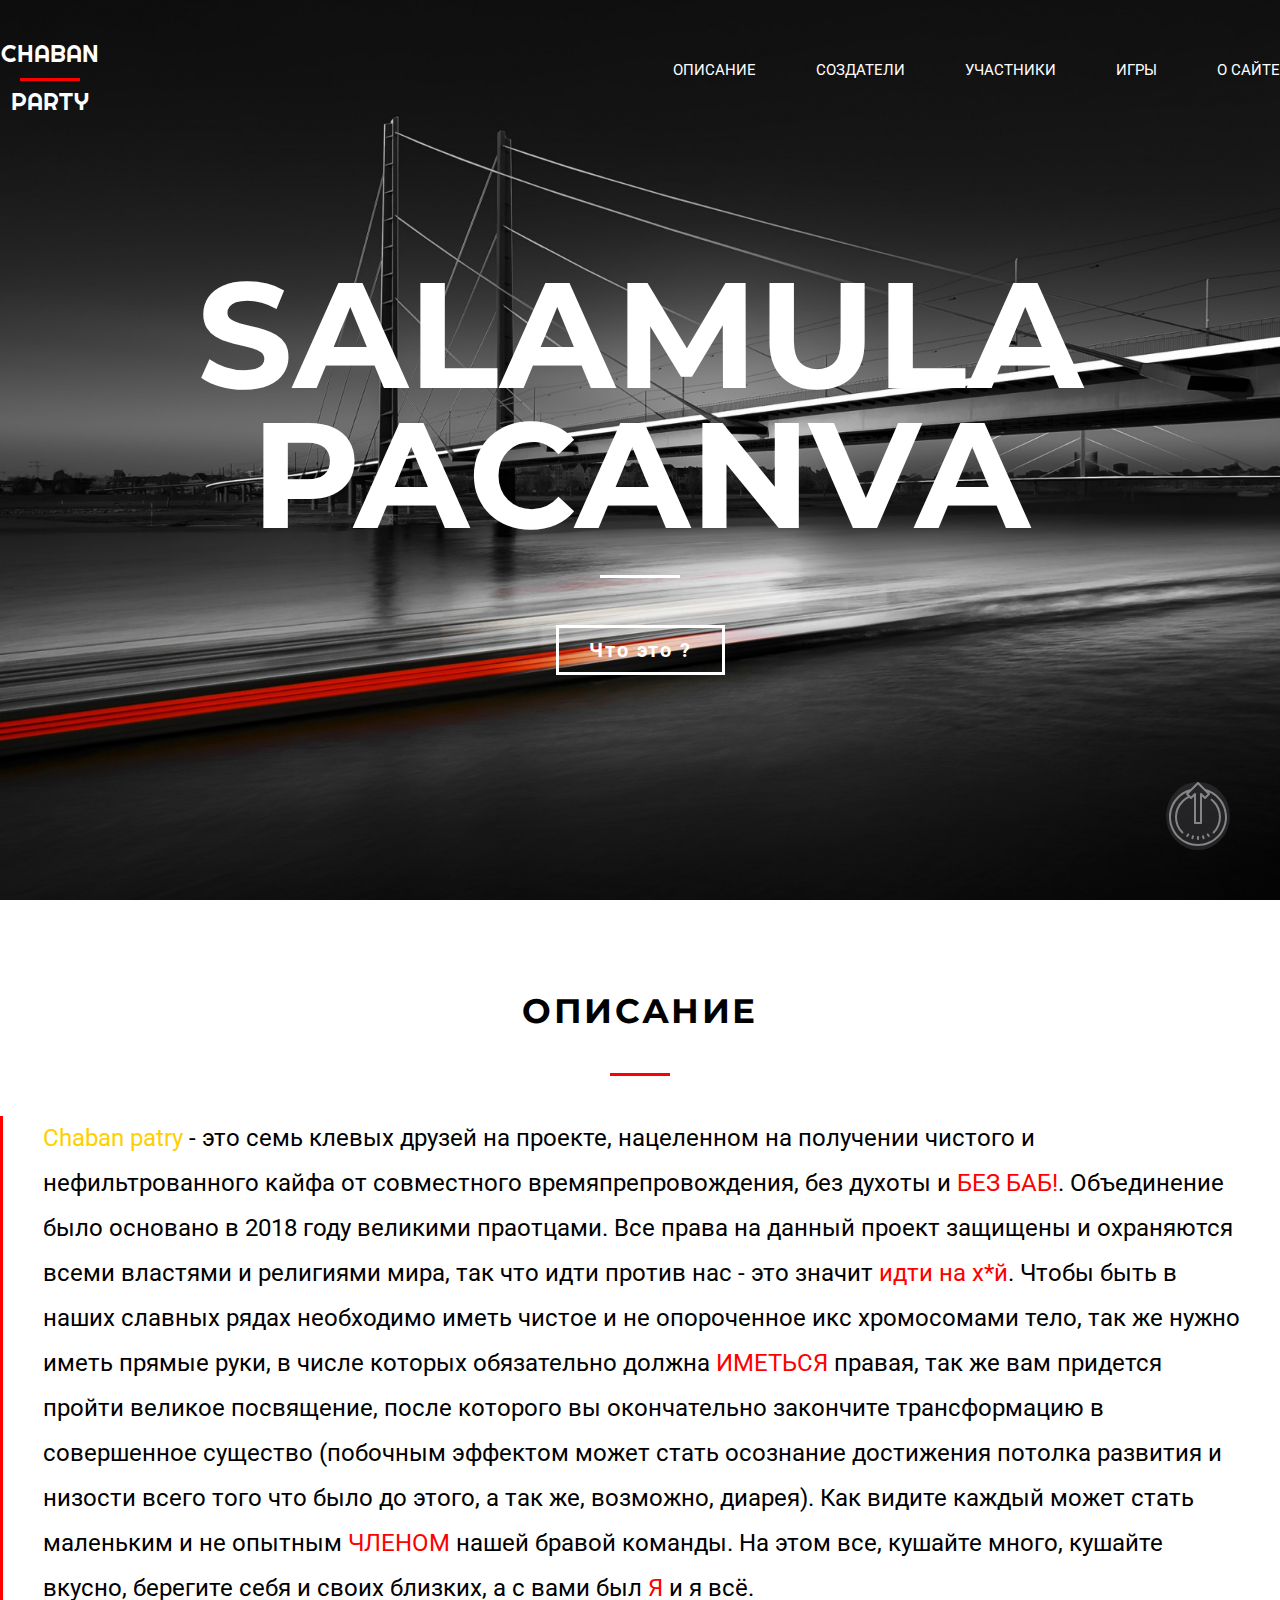
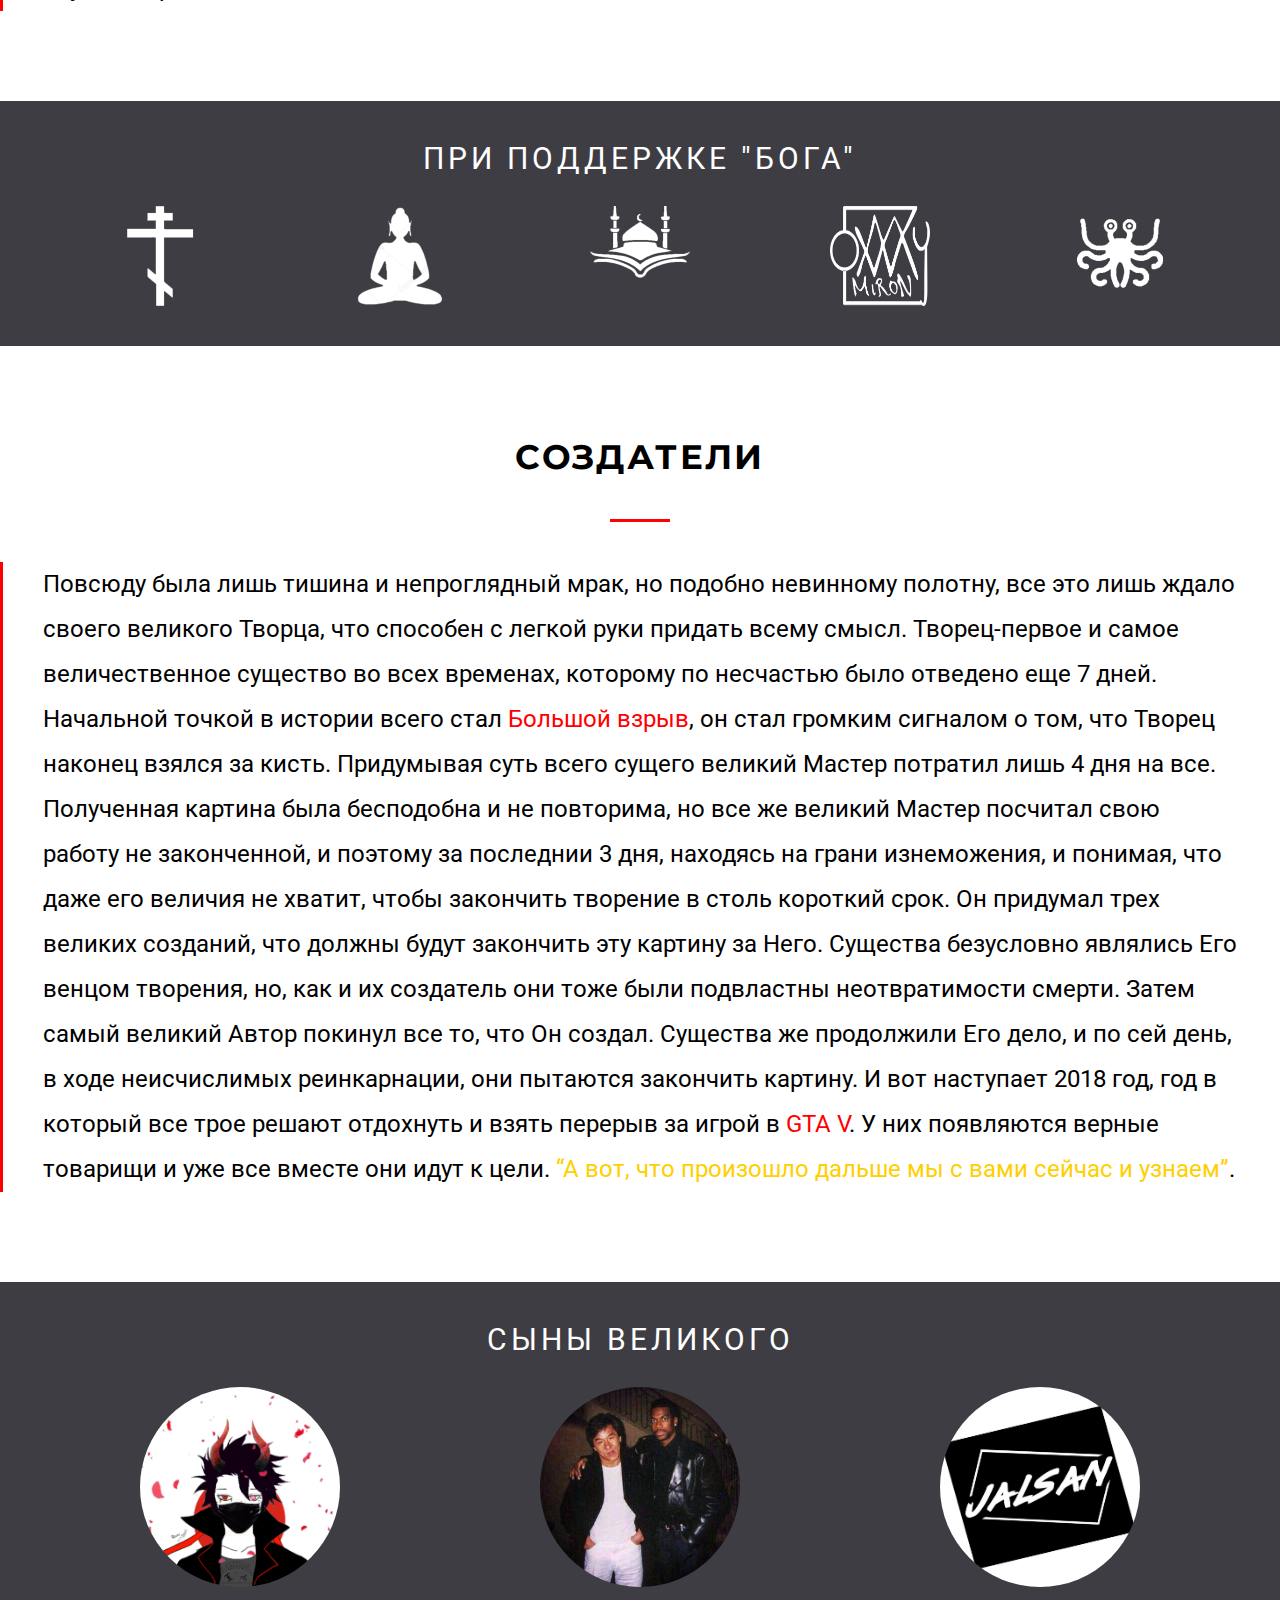
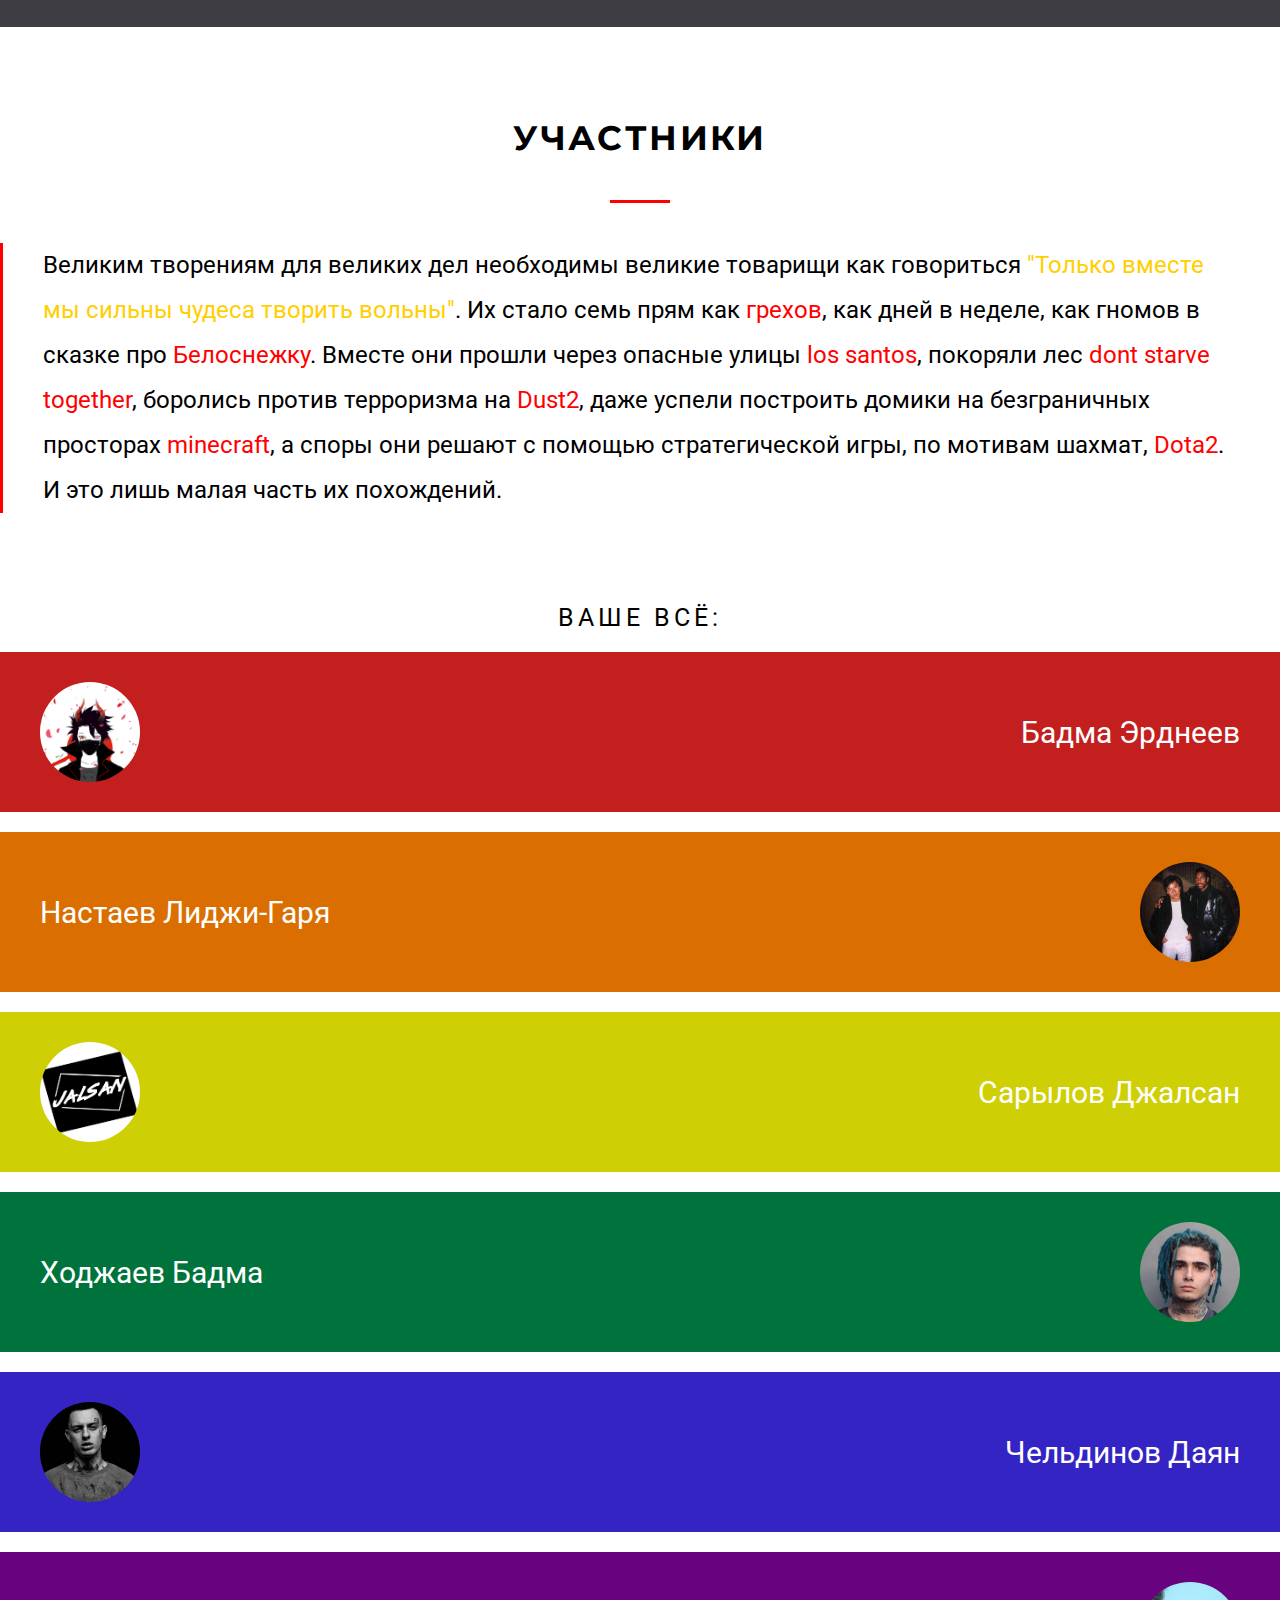
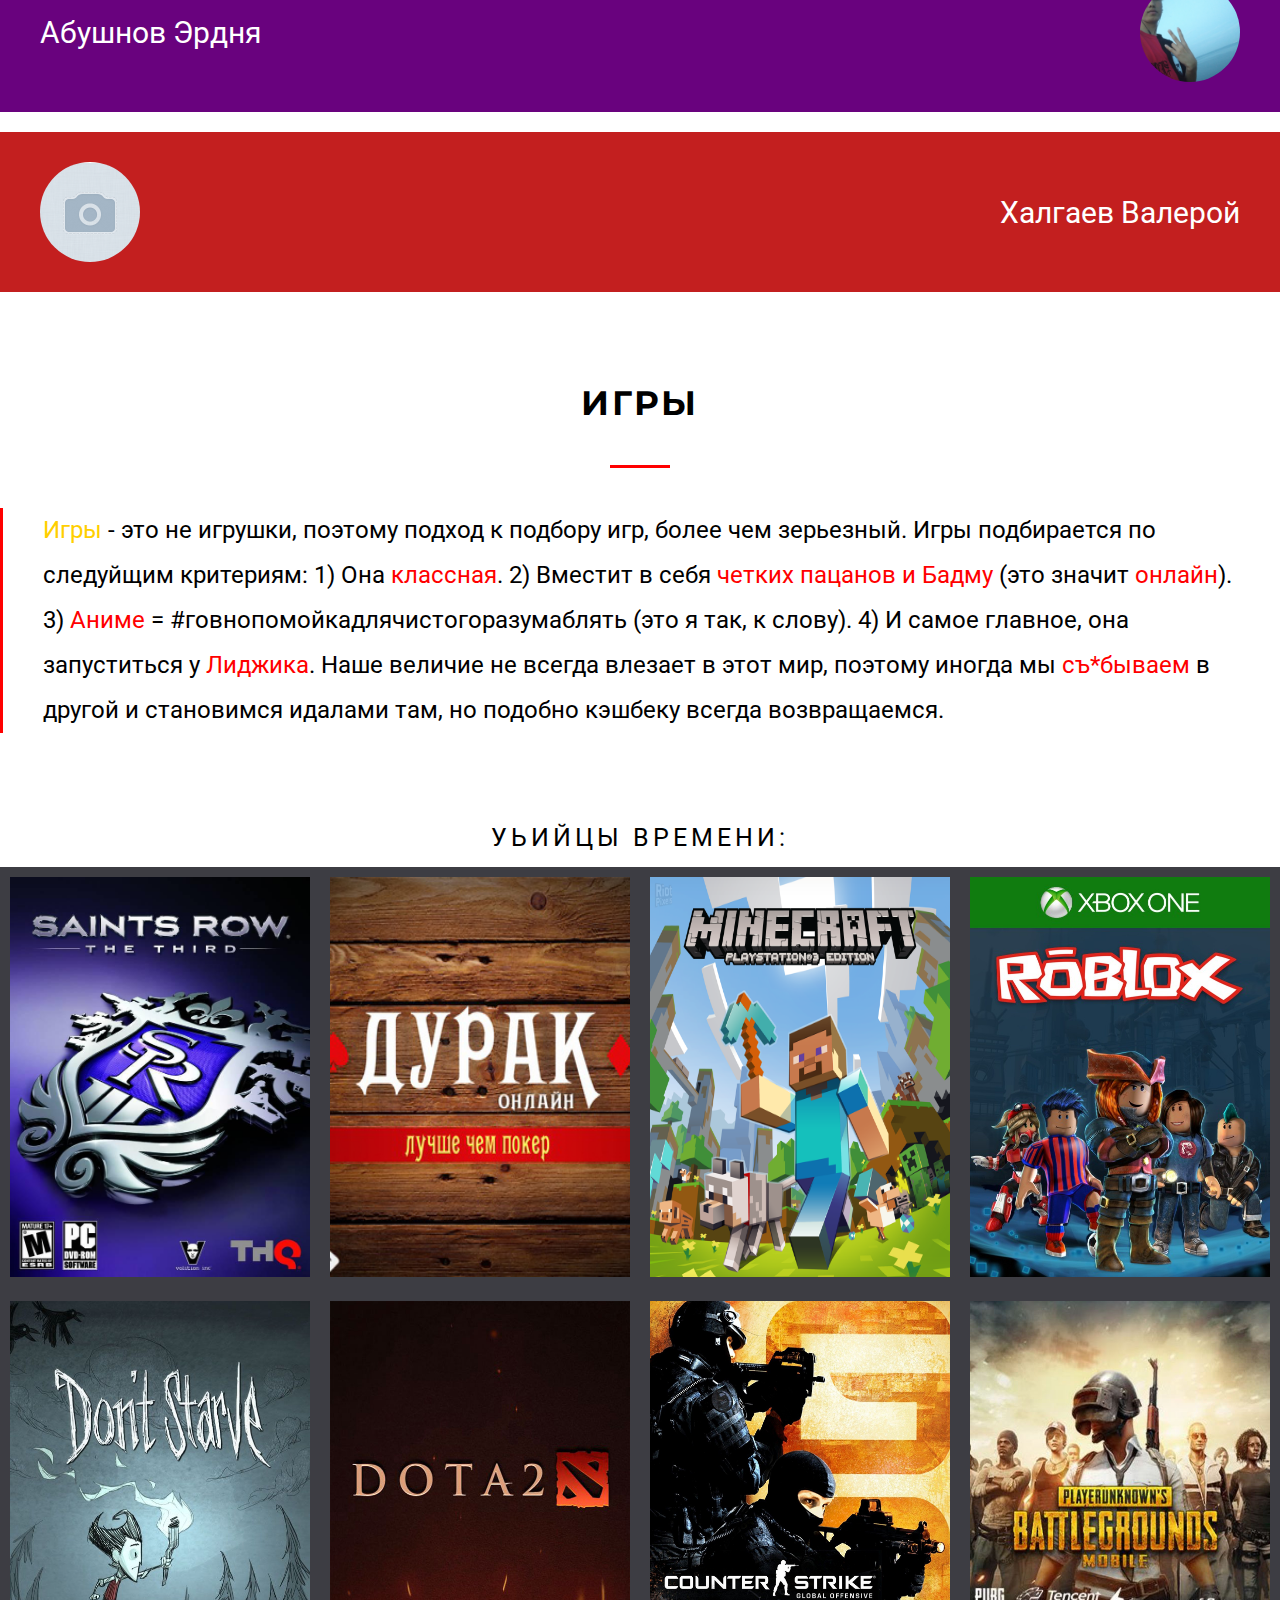
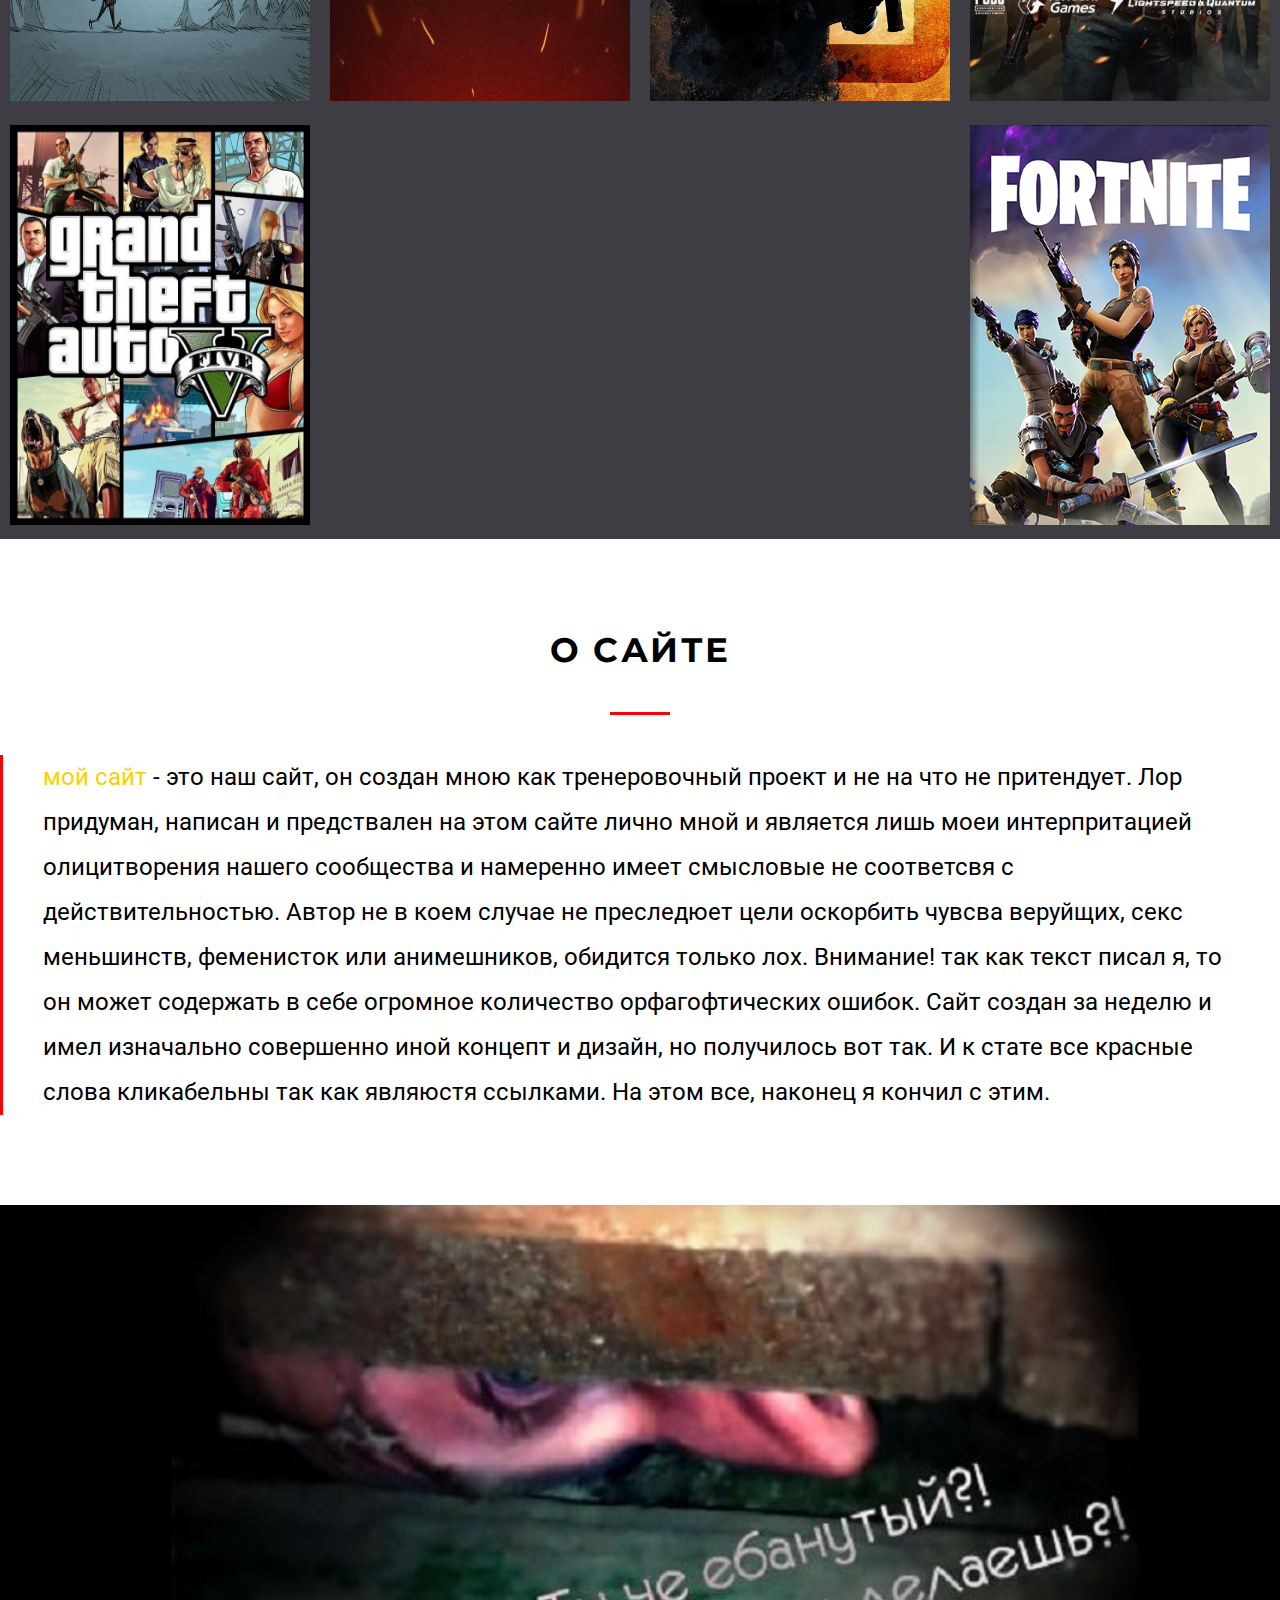
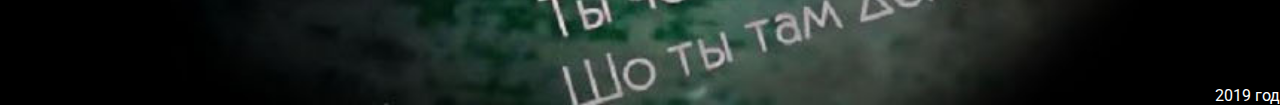
==== index.html @ 5f6a6fdf "first commit" ====
<!DOCTYPE html>
<html lang="en">
<head>
    <meta charset="UTF-8">
    <meta name="viewport" content="width=device-width, initial-scale=1.0">
    <meta http-equiv="X-UA-Compatible" content="ie=edge">
    <title>Chaban party</title>
    <link rel="icon" href="favicon.ico">
    <link href="https://fonts.googleapis.com/css?family=Montserrat:400,700|Righteous|Roboto&display=swap&subset=cyrillic" rel="stylesheet">
    <link rel="stylesheet" href="css/style.css">
    <script  src = "jquery-3.4.1.min.js" > </script>  
</head>
<body>
    <div class="header" id="header">
        <div class="header__wrap wrap">
            <div class="header__top">
                <div class="logo__item"><p class="logo">CHABAN<br>PARTY</p></div>
                <nav>
                    <ul class="menu">
                        <li class="menu__item menu__first"><a href="#description" class="menu__link">описание</a></li>
                        <li class="menu__item"><a href="#Gods" class="menu__link">создатели</a></li>
                        <li class="menu__item"><a href="#comandos" class="menu__link">участники</a></li>
                        <li class="menu__item"><a href="#games" class="menu__link">игры </a></li>
                        <li class="menu__item"><a href="#web" class="menu__link">о сайте</a></li>
                    </ul>
                </nav>
            </div>
            <div class="header__bottom">
                <p class="welcome">SALAMULA PACANVA</p>
                <P class="info__text"><a href="#web" class="info__link">Что это ?</a></P>
            </div>
        </div>
    </div>
    <div class="content">
        <div class="section__description section" id="description">
            <div class="boreder__wrap wrap">
                <div class="title ">
                    <p class="title__name">описание</p>
                    <p class="title__text description__title">
                        <span class="welow">Chaban patry</span> - это семь клевых друзей на проекте, нацеленном на получении чистого и нефильтрованного кайфа от совместного времяпрепровождения, без духоты и 
                        <a target="_blank" href="https://memepedia.ru/bez-bab/" class="red">БЕЗ БАБ!</a>. Объединение было основано в 2018 году великими праотцами. Все права на данный проект защищены и охраняются всеми властями и религиями мира, так что идти против нас - это значит 
                        <a target="_blank" class="red" href="http://natribu.org/">идти на х*й</a>. Чтобы быть в наших славных рядах необходимо иметь чистое и не опороченное икс хромосомами тело, так же нужно иметь прямые руки, в числе которых обязательно должна 
                        <a target="_blank" class="red" href="https://ru.wikipedia.org/wiki/%D0%9C%D0%B0%D1%81%D1%82%D1%83%D1%80%D0%B1%D0%B0%D1%86%D0%B8%D1%8F">ИМЕТЬСЯ</a> правая, так же вам придется пройти великое посвящение, после которого вы окончательно закончите трансформацию в совершенное существо (побочным эффектом может стать осознание достижения потолка развития и низости всего того что было до этого, а так же, возможно, диарея). Как видите каждый может стать маленьким и не опытным 
                        <a target="_blank" class="red" href="https://ru.wikipedia.org/wiki/%D0%9F%D0%BE%D0%BB%D0%BE%D0%B2%D0%BE%D0%B9_%D1%87%D0%BB%D0%B5%D0%BD_(%D0%B7%D0%BD%D0%B0%D1%87%D0%B5%D0%BD%D0%B8%D1%8F)">ЧЛЕНОМ</a> нашей бравой команды. На этом все, кушайте много, кушайте вкусно, берегите себя и своих близких, а с вами был 
                        <a target="_blank" target="_blank" class="red" href="https://vk.com/id255223232">Я</a> и я всё.
                    </p>
                </div>
            </div>
            <div class="religi">
                <p class="religi__title">
                    при поддержке "Бога"
                </p>
                <div class="wrap religi__wrap">
                    <img width="100px" src="image/religi/1.png" class="religi__item">
                    <img width="100px" src="image/religi/2.png" class="religi__item">
                    <img width="100px" src="image/religi/3.png" class="religi__item">
                    <img width="100px" src="image/religi/4.png" class="religi__item">
                    <img width="100px" src="image/religi/5.png" class="religi__item">
                </div>
            </div>
        </div>
        <div class="section__Gods section" id="Gods">
            <div class="Gods__wrap wrap">
                <div class="title">
                    <p class="title__name">создатели</p>
                    <p class="title__text ">
                        Повсюду была лишь тишина и непроглядный мрак, но подобно невинному полотну, все это лишь ждало своего великого Творца, что способен с легкой руки придать всему смысл. Творец-первое и самое величественное существо во всех временах, которому по несчастью было отведено еще 7 дней.  Начальной точкой в истории всего стал 
                        <a target="_blank" class="red" href="https://ru.wikipedia.org/wiki/%D0%91%D0%BE%D0%BB%D1%8C%D1%88%D0%BE%D0%B9_%D0%B2%D0%B7%D1%80%D1%8B%D0%B2">Большой взрыв</a>, он стал громким сигналом о том, что Творец наконец взялся за кисть. Придумывая суть всего сущего великий Мастер потратил лишь 4 дня на все. Полученная картина была бесподобна и не повторима, но все же великий Мастер посчитал свою работу не законченной, и поэтому за последнии 3 дня, находясь на грани изнеможения, и понимая, что даже его величия не хватит, чтобы закончить творение в столь короткий срок. Он придумал трех великих созданий, что должны будут закончить эту картину за Него. Существа безусловно являлись Его венцом творения, но, как и их создатель они тоже были подвластны неотвратимости смерти. Затем самый великий Автор покинул все то, что Он создал. Существа же продолжили Его дело, и по сей день, в ходе неисчислимых реинкарнации, они пытаются закончить картину. И вот наступает 2018 год, год в который все трое решают отдохнуть и взять перерыв за игрой в 
                        <a target="_blank" class="red" href="https://www.rockstargames.com/ru/games/info/V">GTA V</a>. У них появляются верные товарищи и уже все вместе они идут к цели. 
                        <span class="welow">“А вот, что произошло дальше мы с вами сейчас и узнаем”</span>.
                    </p>
                </div>
            </div>
            <div class="Gods">
                <p class="religi__title">сыны великого</p>
                <div class="wrap Gods__wrap">
                    <div class="Gods__name"><div class="Gods__item"><a target="_blank" href="https://vk.com/kuro_ray" class="Gods__link"><img width="200px" height="200px" src="image/avatar/badma.jpg" alt="badma" class="Gods__img"></a></div></div>
                    <div class="Gods__name"><div class="Gods__item"><a target="_blank" href="https://vk.com/hallbert" class="Gods__link"><img width="200px" height="200px" src="image/avatar/lidji.jpg" alt="lodji" class="Gods__img"></a></div></div>
                    <div class="Gods__name"><div class="Gods__item"><a target="_blank" href="https://vk.com/id255223232" class="Gods__link"><img width="200px" height="200px" src="image/avatar/jalsan.jpg" alt="jalsan" class="Gods__img"></a></div></div>
                </div>
            </div>
        </div>
        <div class="section__comandos section" id="comandos">
            <div class="wrap">
                <div class="title">
                    <p class="title__name">участники</p>
                    <p class="title__text">
                            Великим творениям для великих дел необходимы великие товарищи как говориться 
                            <a target="_blank" href="https://www.winxclub.com/ru" class="welow">"Только вместе мы сильны чудеса творить вольны"</a>. Их стало семь прям как 
                            <a target="_blank" href="https://jut.su/nanatsu-no-taizai/" class="red">грехов</a>, как дней в неделе, как гномов в сказке про 
                            <a target="_blank" href="https://funnyjunk.com/funny_pictures/351743/Rul" class="red">Белоснежку</a>. Вместе они прошли через опасные улицы 
                            <a target="_blank" href="https://gta.fandom.com/wiki/Los_Santos_(HD_Universe)" class="red">los santos</a>, покоряли лес 
                            <a target="_blank" href="https://store.steampowered.com/app/322330/Dont_Starve_Together/" class="red">dont starve together</a>, боролись против терроризма на 
                            <a target="_blank" href="https://counterstrike.fandom.com/ru/wiki/Dust_II_(CS:GO)" class="red">Dust2</a>, даже успели построить домики на безграничных просторах 
                            <a target="_blank" href="https://www.youtube.com/watch?v=ONonuz3s5kY" class="red">minecraft</a>, а споры они решают с помощью стратегической игры, по мотивам шахмат, 
                            <a target="_blank" href="http://ru.dota2.com/" class="red">Dota2</a>. И это лишь малая часть их похождений.
                    </p>
                </div>
                <p class="title__comandos">Ваше всё:</p>
            </div>
            <div class="comandos">   
                    <a target="_blank" href="https://vk.com/kuro_ray">
                        <div class="comandos__item">
                            <div class="comandos__icon">
                                <div class="wrap comandos__wrap">
                                    <img src="image/avatar/badma.jpg" alt="" class="comandos__img">
                                    <p class="comandos__name">Бадма Эрднеев</p>
                                </div>
                            </div>   
                            <div class="comandos__info">
                                <div class="wrap__info-comandos">
                                    <p><span class="red">описание</span>: является одним из сооснователей сообщества, с 7 ЧЛЕНОМ <span class="welow">Валерой</span> находиться во взаимной вражде, начинающий стрэимер, забавно орёт, так же являестя крайне ранимым человеком, внешне похож на репера Obladaet.</p>
                                    <p><span class="red">способность:</span> Быстро умирать от алкоголя</p>   
                                    <p><span class="red">класс:</span> Паладин</p> 
                                    <p><span class="red">состояние:</span> Непостоянное</p> 
                                    <p><span class="red">грех:</span> гнев</p> 
                                    <p><span class="red">поганяло:</span> ШМЕЛЬ, Лох печальный</p> 
                                </div>
                            </div>  
                        </div> 
                    </a>

                    <a target="_blank" href="https://vk.com/hallbert">
                        <div class="comandos__item">
                            <div class="comandos__icon icon-2">
                                <div class="wrap comandos__wrap">
                                    <p class="comandos__name">Настаев Лиджи-Гаря</p>
                                    <img src="image/avatar/lidji.jpg" alt="" class="comandos__img">
                                </div>
                            </div>   
                            <div class="comandos__info">
                                <div class="wrap__info-comandos">
                                        <p><span class="red">описание</span>: Является одним из сооснователей сообщества, крутой в играх, единственный кто лично видел 7 ЧЛЕНА <span class="welow">Валеру</span> в живую, забавно складывает слова, его скил ограничевается мощностью его компа</p>
                                        <p><span class="red">способность:</span> Уметь в кс го</p>   
                                        <p><span class="red">класс:</span> Танк</p> 
                                        <p><span class="red">состояние:</span> Нетерпила</p> 
                                        <p><span class="red">грех:</span> горДЫНЯ</p> 
                                        <p><span class="red">поганяло:</span> нету</p> 
                                </div>
                            </div>  
                        </div> 
                    </a>
                    <a target="_blank" href="https://vk.com/id255223232">
                        <div class="comandos__item">
                            <div class="comandos__icon icon-3">
                                <div class="wrap comandos__wrap">
                                    <img src="image/avatar/jalsan.jpg" alt="" class="comandos__img">
                                    <p class="comandos__name">Сарылов Джалсан</p>
                                </div>
                            </div>   
                            <div class="comandos__info">
                                <div class="wrap__info-comandos">
                                        <p><span class="red">описание</span>: Эт <span class="red">Я</span>, являюсь одним из основателей сообщества, создатель этого сайта, слушаю маму, папу и oxxxymirona</p>
                                        <p><span class="red">способность:</span> Ебаться лучше, чем ты</p>   
                                        <p><span class="red">класс:</span>ный парень</p> 
                                        <p><span class="red">состояние:</span> сижу</p> 
                                        <p><span class="red">грех:</span> лень</p> 
                                        <p><span class="red">поганяло:</span> силвер</p> 
                                </div>
                            </div>  
                        </div> 
                    </a>

                    <a target="_blank" href="https://vk.com/kjaerbyeee">
                        <div class="comandos__item">
                            <div class="comandos__icon icon-4">
                                <div class="wrap comandos__wrap">
                                    <p class="comandos__name">Ходжаев Бадма</p>
                                    <img src="image/avatar/badmax.jpg" alt="" class="comandos__img">
                                </div>
                            </div>   
                            <div class="comandos__info">
                                <div class="wrap__info-comandos">
                                    <p><span class="red">описание</span>: Казах, единственная чернокожая феминистка в сообществе, не обижается на эту шутку, основной заводило</p>
                                    <p><span class="red">способность:</span> Не находить хаты</p>   
                                    <p><span class="red">класс:</span> немножко крысс</p> 
                                    <p><span class="red">состояние:</span> загарелый</p>
                                    <p><span class="red">грех:</span> не ебу что это такое но пусть будет алчность</p>  
                                    <p><span class="red">поганяло:</span> Латиночка, Бадма2</p> 
                                </div>
                            </div>  
                        </div> 
                    </a>
                    <a target="_blank" href="https://vk.com/daine2288">
                        <div class="comandos__item">
                            <div class="comandos__icon icon-5">
                                <div class="wrap comandos__wrap">
                                    <img src="image/avatar/daian.jpg" alt="" class="comandos__img">
                                    <p class="comandos__name">Чельдинов Даян</p>
                                </div>
                            </div>   
                            <div class="comandos__info">
                                <div class="wrap__info-comandos">
                                    <p><span class="red">описание</span>: Это Даян, спортсмен на массе, безработный, имеет особый образ МЫШления</p>
                                    <p><span class="red">способность:</span> увольняться с работы</p>   
                                    <p><span class="red">класс:</span> работник месяца</p> 
                                    <p><span class="red">состояние:</span> добрый</p> 
                                    <p><span class="red">грех:</span> чревоугодие(обжорство)</p> 
                                    <p><span class="red">поганяло:</span> Дай-Анус</p> 
                                </div>
                            </div>  
                        </div> 
                    </a>

                    <a target="_blank" href="https://vk.com/yanelohpoka">
                        <div class="comandos__item">
                            <div class="comandos__icon icon-6">
                                <div class="wrap comandos__wrap">
                                    <p class="comandos__name">Абушнов Эрдня</p>
                                    <img src="image/avatar/erdna.jpg" alt="" class="comandos__img">
                                </div>
                            </div>   
                            <div class="comandos__info">
                                <div class="wrap__info-comandos">
                                        <p><span class="red">описание</span>:полу черный, полу красный, иногда черно-фиолетовый</p>
                                        <p><span class="red">способность:</span> менять цвет эпидермиса</p>   
                                        <p><span class="red">класс:</span> репер</p> 
                                        <p><span class="red">состояние:</span> за кассой</p> 
                                        <p><span class="red">грех:</span> похоть, перхать</p> 
                                        <p><span class="red">поганяло:</span> лохматый пискогдыз, металическая покраска</p> 
                                </div>
                            </div>  
                        </div> 
                    </a>
                    <a target="_blank" href="https://vk.com/vaaxaa">
                        <div class="comandos__item">
                            <div class="comandos__icon">
                                <div class="wrap comandos__wrap">
                                    <img src="image/avatar/valera.jpg" alt="" class="comandos__img">
                                    <p class="comandos__name">Халгаев Валерой</p>
                                </div>
                            </div>   
                            <div class="comandos__info">
                                <div class="wrap__info-comandos">
                                        <p><span class="red">описание</span>: самый скрытый персонаж всего сообщества, его существование не доказанно, аномально появляеться в дискорде, официально не любит казахов, единственный кто проходил обряд посвящения</p>
                                        <p><span class="red">способность:</span> не известно</p>   
                                        <p><span class="red">класс:</span> одинадцатый</p> 
                                        <p><span class="red">состояние:</span> не известно</p> 
                                        <p><span class="red">грех:</span> хз пусть будет зависть для концепции</p> 
                                        <p><span class="red">поганяло:</span> антиказах</p> 
                                </div>
                            </div>  
                        </div> 
                    </a>
            </div>
        </div>
        <div class="_section__games" id="games">
            <div class="wrap">
                <div class="title ">
                    <p class="title__name">игры</p>
                    <p class="title__text description__title">
                        <span class="welow">Игры</span> - это не игрушки, поэтому подход к подбору игр, более чем зерьезный. Игры подбирается по следуйщим критериям: 1) Она 
                        <a href="https://kartaslov.ru/%D1%81%D0%B8%D0%BD%D0%BE%D0%BD%D0%B8%D0%BC%D1%8B-%D0%BA-%D1%81%D0%BB%D0%BE%D0%B2%D1%83/%D0%BA%D0%BB%D0%B0%D1%81%D1%81%D0%BD%D1%8B%D0%B9" target="_blank" class="red">классная</a>. 2) Вместит в себя 
                        <a href="https://vk.com/hallbert" class="red">четких пацанов и Бадму</a> (это значит 
                        <a href="https://ru.wikipedia.org/wiki/%D0%9E%D0%BD%D0%BB%D0%B0%D0%B9%D0%BD-%D0%B8%D0%B3%D1%80%D0%B0" target="_blank" class="red">онлайн</a>). 3) <a target="_blank" href="https://www.youtube.com/watch?v=yMS164CJHWw" class="red">Аниме</a> = #говнопомойкадлячистогоразумаблять (это я так, к слову).
                        4) И самое главное, она запуститься у 
                        <a href="#comandos" class="red">Лиджика</a>. Наше величие не всегда влезает в этот мир, поэтому иногда мы <a class="red"  target="_blank" href="https://ru.wikipedia.org/wiki/%D0%AD%D1%81%D0%BA%D0%B0%D0%BF%D0%B8%D0%B7%D0%BC">съ*бываем</a> в другой и становимся идалами там, но подобно кэшбеку всегда возвращаемся.

                    </p>
                </div>
                <p class="title__comandos">уьийцы времени:</p>
            </div>
            <div class="games">
                    <a target="_blank" href="https://store.steampowered.com/app/55230/Saints_Row_The_Third/?l=russian" class="games__link"><img height="400px" width="300px" src="image/games/1.jpg" alt="game__img" class="games__img"></a> 
                    <a target="_blank" href="https://vk.com/kuro_ray" class="games__link"><img height="400px" width="300px" src="image/games/2.jpg" alt="game__img" class="games__img"></a> 
                    <a target="_blank" href="https://www.youtube.com/watch?v=ONonuz3s5kY" class="games__link"><img height="400px" width="300px" src="image/games/3.jpg" alt="game__img" class="games__img"></a> 
                    <a target="_blank" href="https://www.roblox.com/" class="games__link"><img height="400px" width="300px" src="image/games/4.jpg" alt="game__img" class="games__img"></a> 
                    <a target="_blank" href="https://store.steampowered.com/app/322330/Dont_Starve_Together/" class="games__link"><img height="400px" width="300px" src="image/games/5.jpg" alt="game__img" class="games__img"></a> 
                    <a target="_blank" href="http://www.ljplus.ru/img/o/g/ogneev/kn.JPG" class="games__link"><img height="400px" width="300px" src="image/games/6.jpg" alt="game__img" class="games__img"></a> 
                    <a target="_blank" href="https://store.steampowered.com/app/730/CounterStrike_Global_Offensive/" class="games__link"><img height="400px" width="300px" src="image/games/7.jpg" alt="game__img" class="games__img"></a> 
                    <a target="_blank" href="https://encrypted-tbn0.gstatic.com/images?q=tbn:ANd9GcQEB-f6PSVzSx2kghB0VyUv9KB_HhHQszEPKSSzcxk1LDL5rPNt" class="games__link"><img height="400px" width="300px" src="image/games/8.jpg" alt="game__img" class="games__img"></a> 
                    <a target="_blank" href="https://www.rockstargames.com/GTAOnline/restricted-content/agegate/form?redirect=https%3A%2F%2Fwww.rockstargames.com%2FGTAOnline%2Fru&options=&locale=ru_ru" class="games__link"><img height="400px" width="300px" src="image/games/9.jpg" alt="game__img" class="games__img"></a> 
                    <a target="_blank" href="https://www.epicgames.com/fortnite/ru/play-now/battle-royale" class="games__link"><img height="400px" width="300px" src="image/games/10.jpg" alt="game__img" class="games__img"></a> 
            </div>
        </div>
        <div class="web" id="web">
            <div class="wrap">
                <div class="title">
                    <p class="title__name">о сайте</p>
                    <p class="title__text description__title">
                        <span class="welow">мой сайт</span> - это наш сайт, он создан мною как тренеровочный проект и не на что не притендует. Лор придуман, написан и предствален на этом сайте лично мной и является лишь моеи интерпритацией олицитворения нашего сообщества и намеренно имеет смысловые не соответсвя с действительностью. Автор не в коем случае не преследюет цели оскорбить чувсва веруйщих, секс меньшинств, феменисток или анимешников, обидится только лох. Внимание! так как текст писал я, то он может содержать в себе огромное количество орфагофтических ошибок. Сайт создан за неделю и имел изначально совершенно иной концепт и дизайн, но получилось вот так. И к стате все красные слова кликабельны так как являюстя ссылками. На этом все, наконец я кончил с этим.
                    </p>
                </div>
            </div>
        </div>
    </div>
    <footer class="footer">
        <p class="footer__text"> 2019 год</p>
    </footer>
    <a href="#header" class="scroll__up"><img src="[data-uri]"></a>
    <Script>
        $('a[href^="#"]').bind('click.smoothscroll',function (e) {
        e.preventDefault();
        
        var target = this.hash,
        $target = $(target);
        
        $('html, body').stop().animate({
        'scrollTop': $target.offset().top
        }, 700, 'swing', function () {
        window.location.hash = target;
        });
        });
    </Script>
</body>
</html>
---- css/style.css ----
@import url("core.css");
@import url("blocks/header.css");
@import url("blocks/content.css");
@import url("media.css");
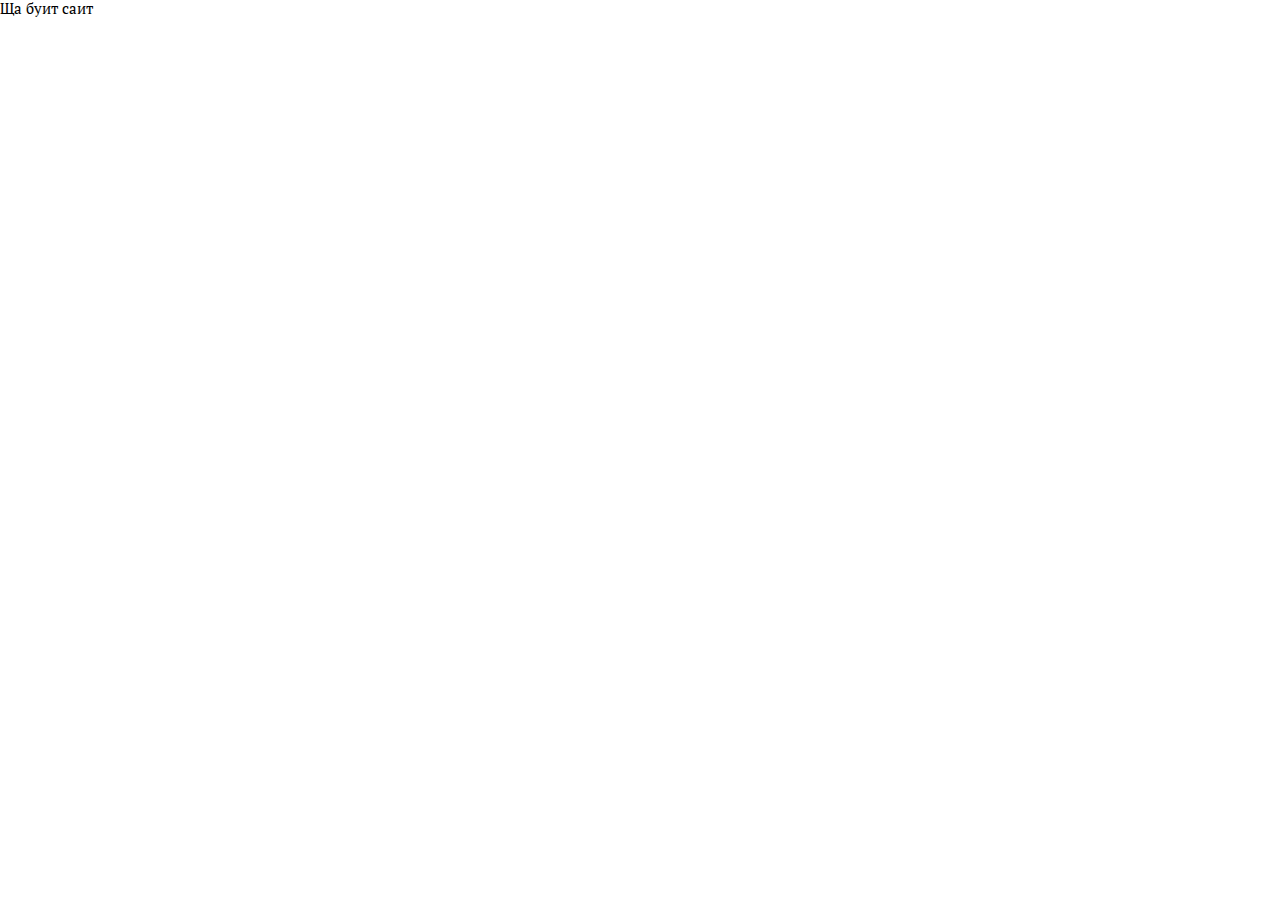
==== commit a4dc2f97: "comit1" ====
--- a/index.html
+++ b/index.html
@@ -1,306 +1,25 @@
 <!DOCTYPE html>
 <html lang="en">
-<head>
-    <meta charset="UTF-8">
-    <meta name="viewport" content="width=device-width, initial-scale=1.0">
-    <meta http-equiv="X-UA-Compatible" content="ie=edge">
-    <title>Chaban party</title>
-    <link rel="icon" href="favicon.ico">
-    <link href="https://fonts.googleapis.com/css?family=Montserrat:400,700|Righteous|Roboto&display=swap&subset=cyrillic" rel="stylesheet">
-    <link rel="stylesheet" href="css/style.css">
-    <script  src = "jquery-3.4.1.min.js" > </script>  
-</head>
-<body>
-    <div class="header" id="header">
-        <div class="header__wrap wrap">
-            <div class="header__top">
-                <div class="logo__item"><p class="logo">CHABAN<br>PARTY</p></div>
-                <nav>
-                    <ul class="menu">
-                        <li class="menu__item menu__first"><a href="#description" class="menu__link">описание</a></li>
-                        <li class="menu__item"><a href="#Gods" class="menu__link">создатели</a></li>
-                        <li class="menu__item"><a href="#comandos" class="menu__link">участники</a></li>
-                        <li class="menu__item"><a href="#games" class="menu__link">игры </a></li>
-                        <li class="menu__item"><a href="#web" class="menu__link">о сайте</a></li>
-                    </ul>
-                </nav>
-            </div>
-            <div class="header__bottom">
-                <p class="welcome">SALAMULA PACANVA</p>
-                <P class="info__text"><a href="#web" class="info__link">Что это ?</a></P>
-            </div>
-        </div>
-    </div>
-    <div class="content">
-        <div class="section__description section" id="description">
-            <div class="boreder__wrap wrap">
-                <div class="title ">
-                    <p class="title__name">описание</p>
-                    <p class="title__text description__title">
-                        <span class="welow">Chaban patry</span> - это семь клевых друзей на проекте, нацеленном на получении чистого и нефильтрованного кайфа от совместного времяпрепровождения, без духоты и 
-                        <a target="_blank" href="https://memepedia.ru/bez-bab/" class="red">БЕЗ БАБ!</a>. Объединение было основано в 2018 году великими праотцами. Все права на данный проект защищены и охраняются всеми властями и религиями мира, так что идти против нас - это значит 
-                        <a target="_blank" class="red" href="http://natribu.org/">идти на х*й</a>. Чтобы быть в наших славных рядах необходимо иметь чистое и не опороченное икс хромосомами тело, так же нужно иметь прямые руки, в числе которых обязательно должна 
-                        <a target="_blank" class="red" href="https://ru.wikipedia.org/wiki/%D0%9C%D0%B0%D1%81%D1%82%D1%83%D1%80%D0%B1%D0%B0%D1%86%D0%B8%D1%8F">ИМЕТЬСЯ</a> правая, так же вам придется пройти великое посвящение, после которого вы окончательно закончите трансформацию в совершенное существо (побочным эффектом может стать осознание достижения потолка развития и низости всего того что было до этого, а так же, возможно, диарея). Как видите каждый может стать маленьким и не опытным 
-                        <a target="_blank" class="red" href="https://ru.wikipedia.org/wiki/%D0%9F%D0%BE%D0%BB%D0%BE%D0%B2%D0%BE%D0%B9_%D1%87%D0%BB%D0%B5%D0%BD_(%D0%B7%D0%BD%D0%B0%D1%87%D0%B5%D0%BD%D0%B8%D1%8F)">ЧЛЕНОМ</a> нашей бравой команды. На этом все, кушайте много, кушайте вкусно, берегите себя и своих близких, а с вами был 
-                        <a target="_blank" target="_blank" class="red" href="https://vk.com/id255223232">Я</a> и я всё.
-                    </p>
-                </div>
-            </div>
-            <div class="religi">
-                <p class="religi__title">
-                    при поддержке "Бога"
-                </p>
-                <div class="wrap religi__wrap">
-                    <img width="100px" src="image/religi/1.png" class="religi__item">
-                    <img width="100px" src="image/religi/2.png" class="religi__item">
-                    <img width="100px" src="image/religi/3.png" class="religi__item">
-                    <img width="100px" src="image/religi/4.png" class="religi__item">
-                    <img width="100px" src="image/religi/5.png" class="religi__item">
-                </div>
-            </div>
-        </div>
-        <div class="section__Gods section" id="Gods">
-            <div class="Gods__wrap wrap">
-                <div class="title">
-                    <p class="title__name">создатели</p>
-                    <p class="title__text ">
-                        Повсюду была лишь тишина и непроглядный мрак, но подобно невинному полотну, все это лишь ждало своего великого Творца, что способен с легкой руки придать всему смысл. Творец-первое и самое величественное существо во всех временах, которому по несчастью было отведено еще 7 дней.  Начальной точкой в истории всего стал 
-                        <a target="_blank" class="red" href="https://ru.wikipedia.org/wiki/%D0%91%D0%BE%D0%BB%D1%8C%D1%88%D0%BE%D0%B9_%D0%B2%D0%B7%D1%80%D1%8B%D0%B2">Большой взрыв</a>, он стал громким сигналом о том, что Творец наконец взялся за кисть. Придумывая суть всего сущего великий Мастер потратил лишь 4 дня на все. Полученная картина была бесподобна и не повторима, но все же великий Мастер посчитал свою работу не законченной, и поэтому за последнии 3 дня, находясь на грани изнеможения, и понимая, что даже его величия не хватит, чтобы закончить творение в столь короткий срок. Он придумал трех великих созданий, что должны будут закончить эту картину за Него. Существа безусловно являлись Его венцом творения, но, как и их создатель они тоже были подвластны неотвратимости смерти. Затем самый великий Автор покинул все то, что Он создал. Существа же продолжили Его дело, и по сей день, в ходе неисчислимых реинкарнации, они пытаются закончить картину. И вот наступает 2018 год, год в который все трое решают отдохнуть и взять перерыв за игрой в 
-                        <a target="_blank" class="red" href="https://www.rockstargames.com/ru/games/info/V">GTA V</a>. У них появляются верные товарищи и уже все вместе они идут к цели. 
-                        <span class="welow">“А вот, что произошло дальше мы с вами сейчас и узнаем”</span>.
-                    </p>
-                </div>
-            </div>
-            <div class="Gods">
-                <p class="religi__title">сыны великого</p>
-                <div class="wrap Gods__wrap">
-                    <div class="Gods__name"><div class="Gods__item"><a target="_blank" href="https://vk.com/kuro_ray" class="Gods__link"><img width="200px" height="200px" src="image/avatar/badma.jpg" alt="badma" class="Gods__img"></a></div></div>
-                    <div class="Gods__name"><div class="Gods__item"><a target="_blank" href="https://vk.com/hallbert" class="Gods__link"><img width="200px" height="200px" src="image/avatar/lidji.jpg" alt="lodji" class="Gods__img"></a></div></div>
-                    <div class="Gods__name"><div class="Gods__item"><a target="_blank" href="https://vk.com/id255223232" class="Gods__link"><img width="200px" height="200px" src="image/avatar/jalsan.jpg" alt="jalsan" class="Gods__img"></a></div></div>
-                </div>
-            </div>
-        </div>
-        <div class="section__comandos section" id="comandos">
-            <div class="wrap">
-                <div class="title">
-                    <p class="title__name">участники</p>
-                    <p class="title__text">
-                            Великим творениям для великих дел необходимы великие товарищи как говориться 
-                            <a target="_blank" href="https://www.winxclub.com/ru" class="welow">"Только вместе мы сильны чудеса творить вольны"</a>. Их стало семь прям как 
-                            <a target="_blank" href="https://jut.su/nanatsu-no-taizai/" class="red">грехов</a>, как дней в неделе, как гномов в сказке про 
-                            <a target="_blank" href="https://funnyjunk.com/funny_pictures/351743/Rul" class="red">Белоснежку</a>. Вместе они прошли через опасные улицы 
-                            <a target="_blank" href="https://gta.fandom.com/wiki/Los_Santos_(HD_Universe)" class="red">los santos</a>, покоряли лес 
-                            <a target="_blank" href="https://store.steampowered.com/app/322330/Dont_Starve_Together/" class="red">dont starve together</a>, боролись против терроризма на 
-                            <a target="_blank" href="https://counterstrike.fandom.com/ru/wiki/Dust_II_(CS:GO)" class="red">Dust2</a>, даже успели построить домики на безграничных просторах 
-                            <a target="_blank" href="https://www.youtube.com/watch?v=ONonuz3s5kY" class="red">minecraft</a>, а споры они решают с помощью стратегической игры, по мотивам шахмат, 
-                            <a target="_blank" href="http://ru.dota2.com/" class="red">Dota2</a>. И это лишь малая часть их похождений.
-                    </p>
-                </div>
-                <p class="title__comandos">Ваше всё:</p>
-            </div>
-            <div class="comandos">   
-                    <a target="_blank" href="https://vk.com/kuro_ray">
-                        <div class="comandos__item">
-                            <div class="comandos__icon">
-                                <div class="wrap comandos__wrap">
-                                    <img src="image/avatar/badma.jpg" alt="" class="comandos__img">
-                                    <p class="comandos__name">Бадма Эрднеев</p>
-                                </div>
-                            </div>   
-                            <div class="comandos__info">
-                                <div class="wrap__info-comandos">
-                                    <p><span class="red">описание</span>: является одним из сооснователей сообщества, с 7 ЧЛЕНОМ <span class="welow">Валерой</span> находиться во взаимной вражде, начинающий стрэимер, забавно орёт, так же являестя крайне ранимым человеком, внешне похож на репера Obladaet.</p>
-                                    <p><span class="red">способность:</span> Быстро умирать от алкоголя</p>   
-                                    <p><span class="red">класс:</span> Паладин</p> 
-                                    <p><span class="red">состояние:</span> Непостоянное</p> 
-                                    <p><span class="red">грех:</span> гнев</p> 
-                                    <p><span class="red">поганяло:</span> ШМЕЛЬ, Лох печальный</p> 
-                                </div>
-                            </div>  
-                        </div> 
-                    </a>
-
-                    <a target="_blank" href="https://vk.com/hallbert">
-                        <div class="comandos__item">
-                            <div class="comandos__icon icon-2">
-                                <div class="wrap comandos__wrap">
-                                    <p class="comandos__name">Настаев Лиджи-Гаря</p>
-                                    <img src="image/avatar/lidji.jpg" alt="" class="comandos__img">
-                                </div>
-                            </div>   
-                            <div class="comandos__info">
-                                <div class="wrap__info-comandos">
-                                        <p><span class="red">описание</span>: Является одним из сооснователей сообщества, крутой в играх, единственный кто лично видел 7 ЧЛЕНА <span class="welow">Валеру</span> в живую, забавно складывает слова, его скил ограничевается мощностью его компа</p>
-                                        <p><span class="red">способность:</span> Уметь в кс го</p>   
-                                        <p><span class="red">класс:</span> Танк</p> 
-                                        <p><span class="red">состояние:</span> Нетерпила</p> 
-                                        <p><span class="red">грех:</span> горДЫНЯ</p> 
-                                        <p><span class="red">поганяло:</span> нету</p> 
-                                </div>
-                            </div>  
-                        </div> 
-                    </a>
-                    <a target="_blank" href="https://vk.com/id255223232">
-                        <div class="comandos__item">
-                            <div class="comandos__icon icon-3">
-                                <div class="wrap comandos__wrap">
-                                    <img src="image/avatar/jalsan.jpg" alt="" class="comandos__img">
-                                    <p class="comandos__name">Сарылов Джалсан</p>
-                                </div>
-                            </div>   
-                            <div class="comandos__info">
-                                <div class="wrap__info-comandos">
-                                        <p><span class="red">описание</span>: Эт <span class="red">Я</span>, являюсь одним из основателей сообщества, создатель этого сайта, слушаю маму, папу и oxxxymirona</p>
-                                        <p><span class="red">способность:</span> Ебаться лучше, чем ты</p>   
-                                        <p><span class="red">класс:</span>ный парень</p> 
-                                        <p><span class="red">состояние:</span> сижу</p> 
-                                        <p><span class="red">грех:</span> лень</p> 
-                                        <p><span class="red">поганяло:</span> силвер</p> 
-                                </div>
-                            </div>  
-                        </div> 
-                    </a>
-
-                    <a target="_blank" href="https://vk.com/kjaerbyeee">
-                        <div class="comandos__item">
-                            <div class="comandos__icon icon-4">
-                                <div class="wrap comandos__wrap">
-                                    <p class="comandos__name">Ходжаев Бадма</p>
-                                    <img src="image/avatar/badmax.jpg" alt="" class="comandos__img">
-                                </div>
-                            </div>   
-                            <div class="comandos__info">
-                                <div class="wrap__info-comandos">
-                                    <p><span class="red">описание</span>: Казах, единственная чернокожая феминистка в сообществе, не обижается на эту шутку, основной заводило</p>
-                                    <p><span class="red">способность:</span> Не находить хаты</p>   
-                                    <p><span class="red">класс:</span> немножко крысс</p> 
-                                    <p><span class="red">состояние:</span> загарелый</p>
-                                    <p><span class="red">грех:</span> не ебу что это такое но пусть будет алчность</p>  
-                                    <p><span class="red">поганяло:</span> Латиночка, Бадма2</p> 
-                                </div>
-                            </div>  
-                        </div> 
-                    </a>
-                    <a target="_blank" href="https://vk.com/daine2288">
-                        <div class="comandos__item">
-                            <div class="comandos__icon icon-5">
-                                <div class="wrap comandos__wrap">
-                                    <img src="image/avatar/daian.jpg" alt="" class="comandos__img">
-                                    <p class="comandos__name">Чельдинов Даян</p>
-                                </div>
-                            </div>   
-                            <div class="comandos__info">
-                                <div class="wrap__info-comandos">
-                                    <p><span class="red">описание</span>: Это Даян, спортсмен на массе, безработный, имеет особый образ МЫШления</p>
-                                    <p><span class="red">способность:</span> увольняться с работы</p>   
-                                    <p><span class="red">класс:</span> работник месяца</p> 
-                                    <p><span class="red">состояние:</span> добрый</p> 
-                                    <p><span class="red">грех:</span> чревоугодие(обжорство)</p> 
-                                    <p><span class="red">поганяло:</span> Дай-Анус</p> 
-                                </div>
-                            </div>  
-                        </div> 
-                    </a>
-
-                    <a target="_blank" href="https://vk.com/yanelohpoka">
-                        <div class="comandos__item">
-                            <div class="comandos__icon icon-6">
-                                <div class="wrap comandos__wrap">
-                                    <p class="comandos__name">Абушнов Эрдня</p>
-                                    <img src="image/avatar/erdna.jpg" alt="" class="comandos__img">
-                                </div>
-                            </div>   
-                            <div class="comandos__info">
-                                <div class="wrap__info-comandos">
-                                        <p><span class="red">описание</span>:полу черный, полу красный, иногда черно-фиолетовый</p>
-                                        <p><span class="red">способность:</span> менять цвет эпидермиса</p>   
-                                        <p><span class="red">класс:</span> репер</p> 
-                                        <p><span class="red">состояние:</span> за кассой</p> 
-                                        <p><span class="red">грех:</span> похоть, перхать</p> 
-                                        <p><span class="red">поганяло:</span> лохматый пискогдыз, металическая покраска</p> 
-                                </div>
-                            </div>  
-                        </div> 
-                    </a>
-                    <a target="_blank" href="https://vk.com/vaaxaa">
-                        <div class="comandos__item">
-                            <div class="comandos__icon">
-                                <div class="wrap comandos__wrap">
-                                    <img src="image/avatar/valera.jpg" alt="" class="comandos__img">
-                                    <p class="comandos__name">Халгаев Валерой</p>
-                                </div>
-                            </div>   
-                            <div class="comandos__info">
-                                <div class="wrap__info-comandos">
-                                        <p><span class="red">описание</span>: самый скрытый персонаж всего сообщества, его существование не доказанно, аномально появляеться в дискорде, официально не любит казахов, единственный кто проходил обряд посвящения</p>
-                                        <p><span class="red">способность:</span> не известно</p>   
-                                        <p><span class="red">класс:</span> одинадцатый</p> 
-                                        <p><span class="red">состояние:</span> не известно</p> 
-                                        <p><span class="red">грех:</span> хз пусть будет зависть для концепции</p> 
-                                        <p><span class="red">поганяло:</span> антиказах</p> 
-                                </div>
-                            </div>  
-                        </div> 
-                    </a>
-            </div>
-        </div>
-        <div class="_section__games" id="games">
-            <div class="wrap">
-                <div class="title ">
-                    <p class="title__name">игры</p>
-                    <p class="title__text description__title">
-                        <span class="welow">Игры</span> - это не игрушки, поэтому подход к подбору игр, более чем зерьезный. Игры подбирается по следуйщим критериям: 1) Она 
-                        <a href="https://kartaslov.ru/%D1%81%D0%B8%D0%BD%D0%BE%D0%BD%D0%B8%D0%BC%D1%8B-%D0%BA-%D1%81%D0%BB%D0%BE%D0%B2%D1%83/%D0%BA%D0%BB%D0%B0%D1%81%D1%81%D0%BD%D1%8B%D0%B9" target="_blank" class="red">классная</a>. 2) Вместит в себя 
-                        <a href="https://vk.com/hallbert" class="red">четких пацанов и Бадму</a> (это значит 
-                        <a href="https://ru.wikipedia.org/wiki/%D0%9E%D0%BD%D0%BB%D0%B0%D0%B9%D0%BD-%D0%B8%D0%B3%D1%80%D0%B0" target="_blank" class="red">онлайн</a>). 3) <a target="_blank" href="https://www.youtube.com/watch?v=yMS164CJHWw" class="red">Аниме</a> = #говнопомойкадлячистогоразумаблять (это я так, к слову).
-                        4) И самое главное, она запуститься у 
-                        <a href="#comandos" class="red">Лиджика</a>. Наше величие не всегда влезает в этот мир, поэтому иногда мы <a class="red"  target="_blank" href="https://ru.wikipedia.org/wiki/%D0%AD%D1%81%D0%BA%D0%B0%D0%BF%D0%B8%D0%B7%D0%BC">съ*бываем</a> в другой и становимся идалами там, но подобно кэшбеку всегда возвращаемся.
-
-                    </p>
-                </div>
-                <p class="title__comandos">уьийцы времени:</p>
-            </div>
-            <div class="games">
-                    <a target="_blank" href="https://store.steampowered.com/app/55230/Saints_Row_The_Third/?l=russian" class="games__link"><img height="400px" width="300px" src="image/games/1.jpg" alt="game__img" class="games__img"></a> 
-                    <a target="_blank" href="https://vk.com/kuro_ray" class="games__link"><img height="400px" width="300px" src="image/games/2.jpg" alt="game__img" class="games__img"></a> 
-                    <a target="_blank" href="https://www.youtube.com/watch?v=ONonuz3s5kY" class="games__link"><img height="400px" width="300px" src="image/games/3.jpg" alt="game__img" class="games__img"></a> 
-                    <a target="_blank" href="https://www.roblox.com/" class="games__link"><img height="400px" width="300px" src="image/games/4.jpg" alt="game__img" class="games__img"></a> 
-                    <a target="_blank" href="https://store.steampowered.com/app/322330/Dont_Starve_Together/" class="games__link"><img height="400px" width="300px" src="image/games/5.jpg" alt="game__img" class="games__img"></a> 
-                    <a target="_blank" href="http://www.ljplus.ru/img/o/g/ogneev/kn.JPG" class="games__link"><img height="400px" width="300px" src="image/games/6.jpg" alt="game__img" class="games__img"></a> 
-                    <a target="_blank" href="https://store.steampowered.com/app/730/CounterStrike_Global_Offensive/" class="games__link"><img height="400px" width="300px" src="image/games/7.jpg" alt="game__img" class="games__img"></a> 
-                    <a target="_blank" href="https://encrypted-tbn0.gstatic.com/images?q=tbn:ANd9GcQEB-f6PSVzSx2kghB0VyUv9KB_HhHQszEPKSSzcxk1LDL5rPNt" class="games__link"><img height="400px" width="300px" src="image/games/8.jpg" alt="game__img" class="games__img"></a> 
-                    <a target="_blank" href="https://www.rockstargames.com/GTAOnline/restricted-content/agegate/form?redirect=https%3A%2F%2Fwww.rockstargames.com%2FGTAOnline%2Fru&options=&locale=ru_ru" class="games__link"><img height="400px" width="300px" src="image/games/9.jpg" alt="game__img" class="games__img"></a> 
-                    <a target="_blank" href="https://www.epicgames.com/fortnite/ru/play-now/battle-royale" class="games__link"><img height="400px" width="300px" src="image/games/10.jpg" alt="game__img" class="games__img"></a> 
-            </div>
-        </div>
-        <div class="web" id="web">
-            <div class="wrap">
-                <div class="title">
-                    <p class="title__name">о сайте</p>
-                    <p class="title__text description__title">
-                        <span class="welow">мой сайт</span> - это наш сайт, он создан мною как тренеровочный проект и не на что не притендует. Лор придуман, написан и предствален на этом сайте лично мной и является лишь моеи интерпритацией олицитворения нашего сообщества и намеренно имеет смысловые не соответсвя с действительностью. Автор не в коем случае не преследюет цели оскорбить чувсва веруйщих, секс меньшинств, феменисток или анимешников, обидится только лох. Внимание! так как текст писал я, то он может содержать в себе огромное количество орфагофтических ошибок. Сайт создан за неделю и имел изначально совершенно иной концепт и дизайн, но получилось вот так. И к стате все красные слова кликабельны так как являюстя ссылками. На этом все, наконец я кончил с этим.
-                    </p>
-                </div>
-            </div>
-        </div>
-    </div>
-    <footer class="footer">
-        <p class="footer__text"> 2019 год</p>
-    </footer>
-    <a href="#header" class="scroll__up"><img src="[data-uri]"></a>
-    <Script>
-        $('a[href^="#"]').bind('click.smoothscroll',function (e) {
-        e.preventDefault();
-        
-        var target = this.hash,
-        $target = $(target);
-        
-        $('html, body').stop().animate({
-        'scrollTop': $target.offset().top
-        }, 700, 'swing', function () {
-        window.location.hash = target;
-        });
-        });
-    </Script>
-</body>
-</html>+  <head>
+    <link
+      href="https://fonts.googleapis.com/css?family=PT+Serif&display=swap"
+      rel="stylesheet"
+    />
+    <link
+      href="https://fonts.googleapis.com/css?family=PT+Serif|Roboto:100,400,500&display=swap"
+      rel="stylesheet"
+    />
+    <meta charset="UTF-8" />
+    <meta name="viewport" content="width=device-width, initial-scale=1.0" />
+    <meta http-equiv="X-UA-Compatible" content="ie=edge" />
+    <title>logotype</title>
+    <link rel="stylesheet" href="css/style.css" />
+    <link rel="stylesheet" href="css/normalize.css" />
+    <link rel="stylesheet" href="css/all.min.css" />
+  </head>
+  <body>
+    Ща буит саит
+    <script src="https://code.jquery.com/jquery-3.5.0.min.js"></script>
+    <script src="js/main.js"></script>
+  </body>
+</html>
--- a/css/style.css
+++ b/css/style.css
@@ -1,4 +1 @@
-@import url("core.css");
-@import url("blocks/header.css");
-@import url("blocks/content.css");
-@import url("media.css");+*{margin:0;padding:0;-webkit-box-sizing:border-box;box-sizing:border-box}html{font-family:"PT Serif", serif;font-size:15px}.container{margin:0 auto;max-width:1170px;padding-left:1rem;padding-right:1rem}.header{font-family:"Roboto", sans-serif}.header__top{background-color:#303030}.header__top__link{margin-left:-1rem;display:inline-block;padding:1rem;color:#cbcacb;text-decoration:none;font-size:0.93rem}.header__top__link-yealow{background-color:#ffc222;font-size:1.06rem;color:#1b1b1b;padding:1rem 1.33rem;float:left}.header__top__container{display:-webkit-box;display:-ms-flexbox;display:flex;-webkit-box-pack:justify;-ms-flex-pack:justify;justify-content:space-between}.header__icons{margin-right:0.6rem}.header__contact__icons{color:#ffc222}.header__middle{margin:1.8rem 0rem;font-family:"Roboto", sans-serif}.header__middle__container{display:-webkit-box;display:-ms-flexbox;display:flex;-webkit-box-pack:justify;-ms-flex-pack:justify;justify-content:space-between}.header__middle .header__logo{margin-left:5px;text-transform:uppercase;font-size:2rem;color:#1b1b1b;font-weight:100}.header__middle .header__logo-yelow{font-weight:500;color:#ffc222}.header__nav{display:-webkit-box;display:-ms-flexbox;display:flex;margin-right:-1.125rem}.header__nav__links{font-size:1.06rem;text-decoration:none;color:#323232;padding:0.5em 1.125em;margin-left:1rem;border:1px solid white;-webkit-transition:border 0.2s;-o-transition:border 0.2s;transition:border 0.2s}.header__nav__links:hover{border:1px solid #ffc222}--- a/css/all.min.css
+++ b/css/all.min.css
@@ -0,0 +1,5 @@
+/*!
+ * Font Awesome Free 5.12.0 by @fontawesome - https://fontawesome.com
+ * License - https://fontawesome.com/license/free (Icons: CC BY 4.0, Fonts: SIL OFL 1.1, Code: MIT License)
+ */
+.fa,.fab,.fad,.fal,.far,.fas{-moz-osx-font-smoothing:grayscale;-webkit-font-smoothing:antialiased;display:inline-block;font-style:normal;font-variant:normal;text-rendering:auto;line-height:1}.fa-lg{font-size:1.33333em;line-height:.75em;vertical-align:-.0667em}.fa-xs{font-size:.75em}.fa-sm{font-size:.875em}.fa-1x{font-size:1em}.fa-2x{font-size:2em}.fa-3x{font-size:3em}.fa-4x{font-size:4em}.fa-5x{font-size:5em}.fa-6x{font-size:6em}.fa-7x{font-size:7em}.fa-8x{font-size:8em}.fa-9x{font-size:9em}.fa-10x{font-size:10em}.fa-fw{text-align:center;width:1.25em}.fa-ul{list-style-type:none;margin-left:2.5em;padding-left:0}.fa-ul>li{position:relative}.fa-li{left:-2em;position:absolute;text-align:center;width:2em;line-height:inherit}.fa-border{border:.08em solid #eee;border-radius:.1em;padding:.2em .25em .15em}.fa-pull-left{float:left}.fa-pull-right{float:right}.fa.fa-pull-left,.fab.fa-pull-left,.fal.fa-pull-left,.far.fa-pull-left,.fas.fa-pull-left{margin-right:.3em}.fa.fa-pull-right,.fab.fa-pull-right,.fal.fa-pull-right,.far.fa-pull-right,.fas.fa-pull-right{margin-left:.3em}.fa-spin{-webkit-animation:fa-spin 2s linear infinite;animation:fa-spin 2s linear infinite}.fa-pulse{-webkit-animation:fa-spin 1s steps(8) infinite;animation:fa-spin 1s steps(8) infinite}@-webkit-keyframes fa-spin{0%{-webkit-transform:rotate(0deg);transform:rotate(0deg)}to{-webkit-transform:rotate(1turn);transform:rotate(1turn)}}@keyframes fa-spin{0%{-webkit-transform:rotate(0deg);transform:rotate(0deg)}to{-webkit-transform:rotate(1turn);transform:rotate(1turn)}}.fa-rotate-90{-ms-filter:"progid:DXImageTransform.Microsoft.BasicImage(rotation=1)";-webkit-transform:rotate(90deg);transform:rotate(90deg)}.fa-rotate-180{-ms-filter:"progid:DXImageTransform.Microsoft.BasicImage(rotation=2)";-webkit-transform:rotate(180deg);transform:rotate(180deg)}.fa-rotate-270{-ms-filter:"progid:DXImageTransform.Microsoft.BasicImage(rotation=3)";-webkit-transform:rotate(270deg);transform:rotate(270deg)}.fa-flip-horizontal{-ms-filter:"progid:DXImageTransform.Microsoft.BasicImage(rotation=0, mirror=1)";-webkit-transform:scaleX(-1);transform:scaleX(-1)}.fa-flip-vertical{-webkit-transform:scaleY(-1);transform:scaleY(-1)}.fa-flip-both,.fa-flip-horizontal.fa-flip-vertical,.fa-flip-vertical{-ms-filter:"progid:DXImageTransform.Microsoft.BasicImage(rotation=2, mirror=1)"}.fa-flip-both,.fa-flip-horizontal.fa-flip-vertical{-webkit-transform:scale(-1);transform:scale(-1)}:root .fa-flip-both,:root .fa-flip-horizontal,:root .fa-flip-vertical,:root .fa-rotate-90,:root .fa-rotate-180,:root .fa-rotate-270{-webkit-filter:none;filter:none}.fa-stack{display:inline-block;height:2em;line-height:2em;position:relative;vertical-align:middle;width:2.5em}.fa-stack-1x,.fa-stack-2x{left:0;position:absolute;text-align:center;width:100%}.fa-stack-1x{line-height:inherit}.fa-stack-2x{font-size:2em}.fa-inverse{color:#fff}.fa-500px:before{content:"\f26e"}.fa-accessible-icon:before{content:"\f368"}.fa-accusoft:before{content:"\f369"}.fa-acquisitions-incorporated:before{content:"\f6af"}.fa-ad:before{content:"\f641"}.fa-address-book:before{content:"\f2b9"}.fa-address-card:before{content:"\f2bb"}.fa-adjust:before{content:"\f042"}.fa-adn:before{content:"\f170"}.fa-adobe:before{content:"\f778"}.fa-adversal:before{content:"\f36a"}.fa-affiliatetheme:before{content:"\f36b"}.fa-air-freshener:before{content:"\f5d0"}.fa-airbnb:before{content:"\f834"}.fa-algolia:before{content:"\f36c"}.fa-align-center:before{content:"\f037"}.fa-align-justify:before{content:"\f039"}.fa-align-left:before{content:"\f036"}.fa-align-right:before{content:"\f038"}.fa-alipay:before{content:"\f642"}.fa-allergies:before{content:"\f461"}.fa-amazon:before{content:"\f270"}.fa-amazon-pay:before{content:"\f42c"}.fa-ambulance:before{content:"\f0f9"}.fa-american-sign-language-interpreting:before{content:"\f2a3"}.fa-amilia:before{content:"\f36d"}.fa-anchor:before{content:"\f13d"}.fa-android:before{content:"\f17b"}.fa-angellist:before{content:"\f209"}.fa-angle-double-down:before{content:"\f103"}.fa-angle-double-left:before{content:"\f100"}.fa-angle-double-right:before{content:"\f101"}.fa-angle-double-up:before{content:"\f102"}.fa-angle-down:before{content:"\f107"}.fa-angle-left:before{content:"\f104"}.fa-angle-right:before{content:"\f105"}.fa-angle-up:before{content:"\f106"}.fa-angry:before{content:"\f556"}.fa-angrycreative:before{content:"\f36e"}.fa-angular:before{content:"\f420"}.fa-ankh:before{content:"\f644"}.fa-app-store:before{content:"\f36f"}.fa-app-store-ios:before{content:"\f370"}.fa-apper:before{content:"\f371"}.fa-apple:before{content:"\f179"}.fa-apple-alt:before{content:"\f5d1"}.fa-apple-pay:before{content:"\f415"}.fa-archive:before{content:"\f187"}.fa-archway:before{content:"\f557"}.fa-arrow-alt-circle-down:before{content:"\f358"}.fa-arrow-alt-circle-left:before{content:"\f359"}.fa-arrow-alt-circle-right:before{content:"\f35a"}.fa-arrow-alt-circle-up:before{content:"\f35b"}.fa-arrow-circle-down:before{content:"\f0ab"}.fa-arrow-circle-left:before{content:"\f0a8"}.fa-arrow-circle-right:before{content:"\f0a9"}.fa-arrow-circle-up:before{content:"\f0aa"}.fa-arrow-down:before{content:"\f063"}.fa-arrow-left:before{content:"\f060"}.fa-arrow-right:before{content:"\f061"}.fa-arrow-up:before{content:"\f062"}.fa-arrows-alt:before{content:"\f0b2"}.fa-arrows-alt-h:before{content:"\f337"}.fa-arrows-alt-v:before{content:"\f338"}.fa-artstation:before{content:"\f77a"}.fa-assistive-listening-systems:before{content:"\f2a2"}.fa-asterisk:before{content:"\f069"}.fa-asymmetrik:before{content:"\f372"}.fa-at:before{content:"\f1fa"}.fa-atlas:before{content:"\f558"}.fa-atlassian:before{content:"\f77b"}.fa-atom:before{content:"\f5d2"}.fa-audible:before{content:"\f373"}.fa-audio-description:before{content:"\f29e"}.fa-autoprefixer:before{content:"\f41c"}.fa-avianex:before{content:"\f374"}.fa-aviato:before{content:"\f421"}.fa-award:before{content:"\f559"}.fa-aws:before{content:"\f375"}.fa-baby:before{content:"\f77c"}.fa-baby-carriage:before{content:"\f77d"}.fa-backspace:before{content:"\f55a"}.fa-backward:before{content:"\f04a"}.fa-bacon:before{content:"\f7e5"}.fa-bahai:before{content:"\f666"}.fa-balance-scale:before{content:"\f24e"}.fa-balance-scale-left:before{content:"\f515"}.fa-balance-scale-right:before{content:"\f516"}.fa-ban:before{content:"\f05e"}.fa-band-aid:before{content:"\f462"}.fa-bandcamp:before{content:"\f2d5"}.fa-barcode:before{content:"\f02a"}.fa-bars:before{content:"\f0c9"}.fa-baseball-ball:before{content:"\f433"}.fa-basketball-ball:before{content:"\f434"}.fa-bath:before{content:"\f2cd"}.fa-battery-empty:before{content:"\f244"}.fa-battery-full:before{content:"\f240"}.fa-battery-half:before{content:"\f242"}.fa-battery-quarter:before{content:"\f243"}.fa-battery-three-quarters:before{content:"\f241"}.fa-battle-net:before{content:"\f835"}.fa-bed:before{content:"\f236"}.fa-beer:before{content:"\f0fc"}.fa-behance:before{content:"\f1b4"}.fa-behance-square:before{content:"\f1b5"}.fa-bell:before{content:"\f0f3"}.fa-bell-slash:before{content:"\f1f6"}.fa-bezier-curve:before{content:"\f55b"}.fa-bible:before{content:"\f647"}.fa-bicycle:before{content:"\f206"}.fa-biking:before{content:"\f84a"}.fa-bimobject:before{content:"\f378"}.fa-binoculars:before{content:"\f1e5"}.fa-biohazard:before{content:"\f780"}.fa-birthday-cake:before{content:"\f1fd"}.fa-bitbucket:before{content:"\f171"}.fa-bitcoin:before{content:"\f379"}.fa-bity:before{content:"\f37a"}.fa-black-tie:before{content:"\f27e"}.fa-blackberry:before{content:"\f37b"}.fa-blender:before{content:"\f517"}.fa-blender-phone:before{content:"\f6b6"}.fa-blind:before{content:"\f29d"}.fa-blog:before{content:"\f781"}.fa-blogger:before{content:"\f37c"}.fa-blogger-b:before{content:"\f37d"}.fa-bluetooth:before{content:"\f293"}.fa-bluetooth-b:before{content:"\f294"}.fa-bold:before{content:"\f032"}.fa-bolt:before{content:"\f0e7"}.fa-bomb:before{content:"\f1e2"}.fa-bone:before{content:"\f5d7"}.fa-bong:before{content:"\f55c"}.fa-book:before{content:"\f02d"}.fa-book-dead:before{content:"\f6b7"}.fa-book-medical:before{content:"\f7e6"}.fa-book-open:before{content:"\f518"}.fa-book-reader:before{content:"\f5da"}.fa-bookmark:before{content:"\f02e"}.fa-bootstrap:before{content:"\f836"}.fa-border-all:before{content:"\f84c"}.fa-border-none:before{content:"\f850"}.fa-border-style:before{content:"\f853"}.fa-bowling-ball:before{content:"\f436"}.fa-box:before{content:"\f466"}.fa-box-open:before{content:"\f49e"}.fa-boxes:before{content:"\f468"}.fa-braille:before{content:"\f2a1"}.fa-brain:before{content:"\f5dc"}.fa-bread-slice:before{content:"\f7ec"}.fa-briefcase:before{content:"\f0b1"}.fa-briefcase-medical:before{content:"\f469"}.fa-broadcast-tower:before{content:"\f519"}.fa-broom:before{content:"\f51a"}.fa-brush:before{content:"\f55d"}.fa-btc:before{content:"\f15a"}.fa-buffer:before{content:"\f837"}.fa-bug:before{content:"\f188"}.fa-building:before{content:"\f1ad"}.fa-bullhorn:before{content:"\f0a1"}.fa-bullseye:before{content:"\f140"}.fa-burn:before{content:"\f46a"}.fa-buromobelexperte:before{content:"\f37f"}.fa-bus:before{content:"\f207"}.fa-bus-alt:before{content:"\f55e"}.fa-business-time:before{content:"\f64a"}.fa-buy-n-large:before{content:"\f8a6"}.fa-buysellads:before{content:"\f20d"}.fa-calculator:before{content:"\f1ec"}.fa-calendar:before{content:"\f133"}.fa-calendar-alt:before{content:"\f073"}.fa-calendar-check:before{content:"\f274"}.fa-calendar-day:before{content:"\f783"}.fa-calendar-minus:before{content:"\f272"}.fa-calendar-plus:before{content:"\f271"}.fa-calendar-times:before{content:"\f273"}.fa-calendar-week:before{content:"\f784"}.fa-camera:before{content:"\f030"}.fa-camera-retro:before{content:"\f083"}.fa-campground:before{content:"\f6bb"}.fa-canadian-maple-leaf:before{content:"\f785"}.fa-candy-cane:before{content:"\f786"}.fa-cannabis:before{content:"\f55f"}.fa-capsules:before{content:"\f46b"}.fa-car:before{content:"\f1b9"}.fa-car-alt:before{content:"\f5de"}.fa-car-battery:before{content:"\f5df"}.fa-car-crash:before{content:"\f5e1"}.fa-car-side:before{content:"\f5e4"}.fa-caravan:before{content:"\f8ff"}.fa-caret-down:before{content:"\f0d7"}.fa-caret-left:before{content:"\f0d9"}.fa-caret-right:before{content:"\f0da"}.fa-caret-square-down:before{content:"\f150"}.fa-caret-square-left:before{content:"\f191"}.fa-caret-square-right:before{content:"\f152"}.fa-caret-square-up:before{content:"\f151"}.fa-caret-up:before{content:"\f0d8"}.fa-carrot:before{content:"\f787"}.fa-cart-arrow-down:before{content:"\f218"}.fa-cart-plus:before{content:"\f217"}.fa-cash-register:before{content:"\f788"}.fa-cat:before{content:"\f6be"}.fa-cc-amazon-pay:before{content:"\f42d"}.fa-cc-amex:before{content:"\f1f3"}.fa-cc-apple-pay:before{content:"\f416"}.fa-cc-diners-club:before{content:"\f24c"}.fa-cc-discover:before{content:"\f1f2"}.fa-cc-jcb:before{content:"\f24b"}.fa-cc-mastercard:before{content:"\f1f1"}.fa-cc-paypal:before{content:"\f1f4"}.fa-cc-stripe:before{content:"\f1f5"}.fa-cc-visa:before{content:"\f1f0"}.fa-centercode:before{content:"\f380"}.fa-centos:before{content:"\f789"}.fa-certificate:before{content:"\f0a3"}.fa-chair:before{content:"\f6c0"}.fa-chalkboard:before{content:"\f51b"}.fa-chalkboard-teacher:before{content:"\f51c"}.fa-charging-station:before{content:"\f5e7"}.fa-chart-area:before{content:"\f1fe"}.fa-chart-bar:before{content:"\f080"}.fa-chart-line:before{content:"\f201"}.fa-chart-pie:before{content:"\f200"}.fa-check:before{content:"\f00c"}.fa-check-circle:before{content:"\f058"}.fa-check-double:before{content:"\f560"}.fa-check-square:before{content:"\f14a"}.fa-cheese:before{content:"\f7ef"}.fa-chess:before{content:"\f439"}.fa-chess-bishop:before{content:"\f43a"}.fa-chess-board:before{content:"\f43c"}.fa-chess-king:before{content:"\f43f"}.fa-chess-knight:before{content:"\f441"}.fa-chess-pawn:before{content:"\f443"}.fa-chess-queen:before{content:"\f445"}.fa-chess-rook:before{content:"\f447"}.fa-chevron-circle-down:before{content:"\f13a"}.fa-chevron-circle-left:before{content:"\f137"}.fa-chevron-circle-right:before{content:"\f138"}.fa-chevron-circle-up:before{content:"\f139"}.fa-chevron-down:before{content:"\f078"}.fa-chevron-left:before{content:"\f053"}.fa-chevron-right:before{content:"\f054"}.fa-chevron-up:before{content:"\f077"}.fa-child:before{content:"\f1ae"}.fa-chrome:before{content:"\f268"}.fa-chromecast:before{content:"\f838"}.fa-church:before{content:"\f51d"}.fa-circle:before{content:"\f111"}.fa-circle-notch:before{content:"\f1ce"}.fa-city:before{content:"\f64f"}.fa-clinic-medical:before{content:"\f7f2"}.fa-clipboard:before{content:"\f328"}.fa-clipboard-check:before{content:"\f46c"}.fa-clipboard-list:before{content:"\f46d"}.fa-clock:before{content:"\f017"}.fa-clone:before{content:"\f24d"}.fa-closed-captioning:before{content:"\f20a"}.fa-cloud:before{content:"\f0c2"}.fa-cloud-download-alt:before{content:"\f381"}.fa-cloud-meatball:before{content:"\f73b"}.fa-cloud-moon:before{content:"\f6c3"}.fa-cloud-moon-rain:before{content:"\f73c"}.fa-cloud-rain:before{content:"\f73d"}.fa-cloud-showers-heavy:before{content:"\f740"}.fa-cloud-sun:before{content:"\f6c4"}.fa-cloud-sun-rain:before{content:"\f743"}.fa-cloud-upload-alt:before{content:"\f382"}.fa-cloudscale:before{content:"\f383"}.fa-cloudsmith:before{content:"\f384"}.fa-cloudversify:before{content:"\f385"}.fa-cocktail:before{content:"\f561"}.fa-code:before{content:"\f121"}.fa-code-branch:before{content:"\f126"}.fa-codepen:before{content:"\f1cb"}.fa-codiepie:before{content:"\f284"}.fa-coffee:before{content:"\f0f4"}.fa-cog:before{content:"\f013"}.fa-cogs:before{content:"\f085"}.fa-coins:before{content:"\f51e"}.fa-columns:before{content:"\f0db"}.fa-comment:before{content:"\f075"}.fa-comment-alt:before{content:"\f27a"}.fa-comment-dollar:before{content:"\f651"}.fa-comment-dots:before{content:"\f4ad"}.fa-comment-medical:before{content:"\f7f5"}.fa-comment-slash:before{content:"\f4b3"}.fa-comments:before{content:"\f086"}.fa-comments-dollar:before{content:"\f653"}.fa-compact-disc:before{content:"\f51f"}.fa-compass:before{content:"\f14e"}.fa-compress:before{content:"\f066"}.fa-compress-alt:before{content:"\f422"}.fa-compress-arrows-alt:before{content:"\f78c"}.fa-concierge-bell:before{content:"\f562"}.fa-confluence:before{content:"\f78d"}.fa-connectdevelop:before{content:"\f20e"}.fa-contao:before{content:"\f26d"}.fa-cookie:before{content:"\f563"}.fa-cookie-bite:before{content:"\f564"}.fa-copy:before{content:"\f0c5"}.fa-copyright:before{content:"\f1f9"}.fa-cotton-bureau:before{content:"\f89e"}.fa-couch:before{content:"\f4b8"}.fa-cpanel:before{content:"\f388"}.fa-creative-commons:before{content:"\f25e"}.fa-creative-commons-by:before{content:"\f4e7"}.fa-creative-commons-nc:before{content:"\f4e8"}.fa-creative-commons-nc-eu:before{content:"\f4e9"}.fa-creative-commons-nc-jp:before{content:"\f4ea"}.fa-creative-commons-nd:before{content:"\f4eb"}.fa-creative-commons-pd:before{content:"\f4ec"}.fa-creative-commons-pd-alt:before{content:"\f4ed"}.fa-creative-commons-remix:before{content:"\f4ee"}.fa-creative-commons-sa:before{content:"\f4ef"}.fa-creative-commons-sampling:before{content:"\f4f0"}.fa-creative-commons-sampling-plus:before{content:"\f4f1"}.fa-creative-commons-share:before{content:"\f4f2"}.fa-creative-commons-zero:before{content:"\f4f3"}.fa-credit-card:before{content:"\f09d"}.fa-critical-role:before{content:"\f6c9"}.fa-crop:before{content:"\f125"}.fa-crop-alt:before{content:"\f565"}.fa-cross:before{content:"\f654"}.fa-crosshairs:before{content:"\f05b"}.fa-crow:before{content:"\f520"}.fa-crown:before{content:"\f521"}.fa-crutch:before{content:"\f7f7"}.fa-css3:before{content:"\f13c"}.fa-css3-alt:before{content:"\f38b"}.fa-cube:before{content:"\f1b2"}.fa-cubes:before{content:"\f1b3"}.fa-cut:before{content:"\f0c4"}.fa-cuttlefish:before{content:"\f38c"}.fa-d-and-d:before{content:"\f38d"}.fa-d-and-d-beyond:before{content:"\f6ca"}.fa-dashcube:before{content:"\f210"}.fa-database:before{content:"\f1c0"}.fa-deaf:before{content:"\f2a4"}.fa-delicious:before{content:"\f1a5"}.fa-democrat:before{content:"\f747"}.fa-deploydog:before{content:"\f38e"}.fa-deskpro:before{content:"\f38f"}.fa-desktop:before{content:"\f108"}.fa-dev:before{content:"\f6cc"}.fa-deviantart:before{content:"\f1bd"}.fa-dharmachakra:before{content:"\f655"}.fa-dhl:before{content:"\f790"}.fa-diagnoses:before{content:"\f470"}.fa-diaspora:before{content:"\f791"}.fa-dice:before{content:"\f522"}.fa-dice-d20:before{content:"\f6cf"}.fa-dice-d6:before{content:"\f6d1"}.fa-dice-five:before{content:"\f523"}.fa-dice-four:before{content:"\f524"}.fa-dice-one:before{content:"\f525"}.fa-dice-six:before{content:"\f526"}.fa-dice-three:before{content:"\f527"}.fa-dice-two:before{content:"\f528"}.fa-digg:before{content:"\f1a6"}.fa-digital-ocean:before{content:"\f391"}.fa-digital-tachograph:before{content:"\f566"}.fa-directions:before{content:"\f5eb"}.fa-discord:before{content:"\f392"}.fa-discourse:before{content:"\f393"}.fa-divide:before{content:"\f529"}.fa-dizzy:before{content:"\f567"}.fa-dna:before{content:"\f471"}.fa-dochub:before{content:"\f394"}.fa-docker:before{content:"\f395"}.fa-dog:before{content:"\f6d3"}.fa-dollar-sign:before{content:"\f155"}.fa-dolly:before{content:"\f472"}.fa-dolly-flatbed:before{content:"\f474"}.fa-donate:before{content:"\f4b9"}.fa-door-closed:before{content:"\f52a"}.fa-door-open:before{content:"\f52b"}.fa-dot-circle:before{content:"\f192"}.fa-dove:before{content:"\f4ba"}.fa-download:before{content:"\f019"}.fa-draft2digital:before{content:"\f396"}.fa-drafting-compass:before{content:"\f568"}.fa-dragon:before{content:"\f6d5"}.fa-draw-polygon:before{content:"\f5ee"}.fa-dribbble:before{content:"\f17d"}.fa-dribbble-square:before{content:"\f397"}.fa-dropbox:before{content:"\f16b"}.fa-drum:before{content:"\f569"}.fa-drum-steelpan:before{content:"\f56a"}.fa-drumstick-bite:before{content:"\f6d7"}.fa-drupal:before{content:"\f1a9"}.fa-dumbbell:before{content:"\f44b"}.fa-dumpster:before{content:"\f793"}.fa-dumpster-fire:before{content:"\f794"}.fa-dungeon:before{content:"\f6d9"}.fa-dyalog:before{content:"\f399"}.fa-earlybirds:before{content:"\f39a"}.fa-ebay:before{content:"\f4f4"}.fa-edge:before{content:"\f282"}.fa-edit:before{content:"\f044"}.fa-egg:before{content:"\f7fb"}.fa-eject:before{content:"\f052"}.fa-elementor:before{content:"\f430"}.fa-ellipsis-h:before{content:"\f141"}.fa-ellipsis-v:before{content:"\f142"}.fa-ello:before{content:"\f5f1"}.fa-ember:before{content:"\f423"}.fa-empire:before{content:"\f1d1"}.fa-envelope:before{content:"\f0e0"}.fa-envelope-open:before{content:"\f2b6"}.fa-envelope-open-text:before{content:"\f658"}.fa-envelope-square:before{content:"\f199"}.fa-envira:before{content:"\f299"}.fa-equals:before{content:"\f52c"}.fa-eraser:before{content:"\f12d"}.fa-erlang:before{content:"\f39d"}.fa-ethereum:before{content:"\f42e"}.fa-ethernet:before{content:"\f796"}.fa-etsy:before{content:"\f2d7"}.fa-euro-sign:before{content:"\f153"}.fa-evernote:before{content:"\f839"}.fa-exchange-alt:before{content:"\f362"}.fa-exclamation:before{content:"\f12a"}.fa-exclamation-circle:before{content:"\f06a"}.fa-exclamation-triangle:before{content:"\f071"}.fa-expand:before{content:"\f065"}.fa-expand-alt:before{content:"\f424"}.fa-expand-arrows-alt:before{content:"\f31e"}.fa-expeditedssl:before{content:"\f23e"}.fa-external-link-alt:before{content:"\f35d"}.fa-external-link-square-alt:before{content:"\f360"}.fa-eye:before{content:"\f06e"}.fa-eye-dropper:before{content:"\f1fb"}.fa-eye-slash:before{content:"\f070"}.fa-facebook:before{content:"\f09a"}.fa-facebook-f:before{content:"\f39e"}.fa-facebook-messenger:before{content:"\f39f"}.fa-facebook-square:before{content:"\f082"}.fa-fan:before{content:"\f863"}.fa-fantasy-flight-games:before{content:"\f6dc"}.fa-fast-backward:before{content:"\f049"}.fa-fast-forward:before{content:"\f050"}.fa-fax:before{content:"\f1ac"}.fa-feather:before{content:"\f52d"}.fa-feather-alt:before{content:"\f56b"}.fa-fedex:before{content:"\f797"}.fa-fedora:before{content:"\f798"}.fa-female:before{content:"\f182"}.fa-fighter-jet:before{content:"\f0fb"}.fa-figma:before{content:"\f799"}.fa-file:before{content:"\f15b"}.fa-file-alt:before{content:"\f15c"}.fa-file-archive:before{content:"\f1c6"}.fa-file-audio:before{content:"\f1c7"}.fa-file-code:before{content:"\f1c9"}.fa-file-contract:before{content:"\f56c"}.fa-file-csv:before{content:"\f6dd"}.fa-file-download:before{content:"\f56d"}.fa-file-excel:before{content:"\f1c3"}.fa-file-export:before{content:"\f56e"}.fa-file-image:before{content:"\f1c5"}.fa-file-import:before{content:"\f56f"}.fa-file-invoice:before{content:"\f570"}.fa-file-invoice-dollar:before{content:"\f571"}.fa-file-medical:before{content:"\f477"}.fa-file-medical-alt:before{content:"\f478"}.fa-file-pdf:before{content:"\f1c1"}.fa-file-powerpoint:before{content:"\f1c4"}.fa-file-prescription:before{content:"\f572"}.fa-file-signature:before{content:"\f573"}.fa-file-upload:before{content:"\f574"}.fa-file-video:before{content:"\f1c8"}.fa-file-word:before{content:"\f1c2"}.fa-fill:before{content:"\f575"}.fa-fill-drip:before{content:"\f576"}.fa-film:before{content:"\f008"}.fa-filter:before{content:"\f0b0"}.fa-fingerprint:before{content:"\f577"}.fa-fire:before{content:"\f06d"}.fa-fire-alt:before{content:"\f7e4"}.fa-fire-extinguisher:before{content:"\f134"}.fa-firefox:before{content:"\f269"}.fa-firefox-browser:before{content:"\f907"}.fa-first-aid:before{content:"\f479"}.fa-first-order:before{content:"\f2b0"}.fa-first-order-alt:before{content:"\f50a"}.fa-firstdraft:before{content:"\f3a1"}.fa-fish:before{content:"\f578"}.fa-fist-raised:before{content:"\f6de"}.fa-flag:before{content:"\f024"}.fa-flag-checkered:before{content:"\f11e"}.fa-flag-usa:before{content:"\f74d"}.fa-flask:before{content:"\f0c3"}.fa-flickr:before{content:"\f16e"}.fa-flipboard:before{content:"\f44d"}.fa-flushed:before{content:"\f579"}.fa-fly:before{content:"\f417"}.fa-folder:before{content:"\f07b"}.fa-folder-minus:before{content:"\f65d"}.fa-folder-open:before{content:"\f07c"}.fa-folder-plus:before{content:"\f65e"}.fa-font:before{content:"\f031"}.fa-font-awesome:before{content:"\f2b4"}.fa-font-awesome-alt:before{content:"\f35c"}.fa-font-awesome-flag:before{content:"\f425"}.fa-font-awesome-logo-full:before{content:"\f4e6"}.fa-fonticons:before{content:"\f280"}.fa-fonticons-fi:before{content:"\f3a2"}.fa-football-ball:before{content:"\f44e"}.fa-fort-awesome:before{content:"\f286"}.fa-fort-awesome-alt:before{content:"\f3a3"}.fa-forumbee:before{content:"\f211"}.fa-forward:before{content:"\f04e"}.fa-foursquare:before{content:"\f180"}.fa-free-code-camp:before{content:"\f2c5"}.fa-freebsd:before{content:"\f3a4"}.fa-frog:before{content:"\f52e"}.fa-frown:before{content:"\f119"}.fa-frown-open:before{content:"\f57a"}.fa-fulcrum:before{content:"\f50b"}.fa-funnel-dollar:before{content:"\f662"}.fa-futbol:before{content:"\f1e3"}.fa-galactic-republic:before{content:"\f50c"}.fa-galactic-senate:before{content:"\f50d"}.fa-gamepad:before{content:"\f11b"}.fa-gas-pump:before{content:"\f52f"}.fa-gavel:before{content:"\f0e3"}.fa-gem:before{content:"\f3a5"}.fa-genderless:before{content:"\f22d"}.fa-get-pocket:before{content:"\f265"}.fa-gg:before{content:"\f260"}.fa-gg-circle:before{content:"\f261"}.fa-ghost:before{content:"\f6e2"}.fa-gift:before{content:"\f06b"}.fa-gifts:before{content:"\f79c"}.fa-git:before{content:"\f1d3"}.fa-git-alt:before{content:"\f841"}.fa-git-square:before{content:"\f1d2"}.fa-github:before{content:"\f09b"}.fa-github-alt:before{content:"\f113"}.fa-github-square:before{content:"\f092"}.fa-gitkraken:before{content:"\f3a6"}.fa-gitlab:before{content:"\f296"}.fa-gitter:before{content:"\f426"}.fa-glass-cheers:before{content:"\f79f"}.fa-glass-martini:before{content:"\f000"}.fa-glass-martini-alt:before{content:"\f57b"}.fa-glass-whiskey:before{content:"\f7a0"}.fa-glasses:before{content:"\f530"}.fa-glide:before{content:"\f2a5"}.fa-glide-g:before{content:"\f2a6"}.fa-globe:before{content:"\f0ac"}.fa-globe-africa:before{content:"\f57c"}.fa-globe-americas:before{content:"\f57d"}.fa-globe-asia:before{content:"\f57e"}.fa-globe-europe:before{content:"\f7a2"}.fa-gofore:before{content:"\f3a7"}.fa-golf-ball:before{content:"\f450"}.fa-goodreads:before{content:"\f3a8"}.fa-goodreads-g:before{content:"\f3a9"}.fa-google:before{content:"\f1a0"}.fa-google-drive:before{content:"\f3aa"}.fa-google-play:before{content:"\f3ab"}.fa-google-plus:before{content:"\f2b3"}.fa-google-plus-g:before{content:"\f0d5"}.fa-google-plus-square:before{content:"\f0d4"}.fa-google-wallet:before{content:"\f1ee"}.fa-gopuram:before{content:"\f664"}.fa-graduation-cap:before{content:"\f19d"}.fa-gratipay:before{content:"\f184"}.fa-grav:before{content:"\f2d6"}.fa-greater-than:before{content:"\f531"}.fa-greater-than-equal:before{content:"\f532"}.fa-grimace:before{content:"\f57f"}.fa-grin:before{content:"\f580"}.fa-grin-alt:before{content:"\f581"}.fa-grin-beam:before{content:"\f582"}.fa-grin-beam-sweat:before{content:"\f583"}.fa-grin-hearts:before{content:"\f584"}.fa-grin-squint:before{content:"\f585"}.fa-grin-squint-tears:before{content:"\f586"}.fa-grin-stars:before{content:"\f587"}.fa-grin-tears:before{content:"\f588"}.fa-grin-tongue:before{content:"\f589"}.fa-grin-tongue-squint:before{content:"\f58a"}.fa-grin-tongue-wink:before{content:"\f58b"}.fa-grin-wink:before{content:"\f58c"}.fa-grip-horizontal:before{content:"\f58d"}.fa-grip-lines:before{content:"\f7a4"}.fa-grip-lines-vertical:before{content:"\f7a5"}.fa-grip-vertical:before{content:"\f58e"}.fa-gripfire:before{content:"\f3ac"}.fa-grunt:before{content:"\f3ad"}.fa-guitar:before{content:"\f7a6"}.fa-gulp:before{content:"\f3ae"}.fa-h-square:before{content:"\f0fd"}.fa-hacker-news:before{content:"\f1d4"}.fa-hacker-news-square:before{content:"\f3af"}.fa-hackerrank:before{content:"\f5f7"}.fa-hamburger:before{content:"\f805"}.fa-hammer:before{content:"\f6e3"}.fa-hamsa:before{content:"\f665"}.fa-hand-holding:before{content:"\f4bd"}.fa-hand-holding-heart:before{content:"\f4be"}.fa-hand-holding-usd:before{content:"\f4c0"}.fa-hand-lizard:before{content:"\f258"}.fa-hand-middle-finger:before{content:"\f806"}.fa-hand-paper:before{content:"\f256"}.fa-hand-peace:before{content:"\f25b"}.fa-hand-point-down:before{content:"\f0a7"}.fa-hand-point-left:before{content:"\f0a5"}.fa-hand-point-right:before{content:"\f0a4"}.fa-hand-point-up:before{content:"\f0a6"}.fa-hand-pointer:before{content:"\f25a"}.fa-hand-rock:before{content:"\f255"}.fa-hand-scissors:before{content:"\f257"}.fa-hand-spock:before{content:"\f259"}.fa-hands:before{content:"\f4c2"}.fa-hands-helping:before{content:"\f4c4"}.fa-handshake:before{content:"\f2b5"}.fa-hanukiah:before{content:"\f6e6"}.fa-hard-hat:before{content:"\f807"}.fa-hashtag:before{content:"\f292"}.fa-hat-cowboy:before{content:"\f8c0"}.fa-hat-cowboy-side:before{content:"\f8c1"}.fa-hat-wizard:before{content:"\f6e8"}.fa-hdd:before{content:"\f0a0"}.fa-heading:before{content:"\f1dc"}.fa-headphones:before{content:"\f025"}.fa-headphones-alt:before{content:"\f58f"}.fa-headset:before{content:"\f590"}.fa-heart:before{content:"\f004"}.fa-heart-broken:before{content:"\f7a9"}.fa-heartbeat:before{content:"\f21e"}.fa-helicopter:before{content:"\f533"}.fa-highlighter:before{content:"\f591"}.fa-hiking:before{content:"\f6ec"}.fa-hippo:before{content:"\f6ed"}.fa-hips:before{content:"\f452"}.fa-hire-a-helper:before{content:"\f3b0"}.fa-history:before{content:"\f1da"}.fa-hockey-puck:before{content:"\f453"}.fa-holly-berry:before{content:"\f7aa"}.fa-home:before{content:"\f015"}.fa-hooli:before{content:"\f427"}.fa-hornbill:before{content:"\f592"}.fa-horse:before{content:"\f6f0"}.fa-horse-head:before{content:"\f7ab"}.fa-hospital:before{content:"\f0f8"}.fa-hospital-alt:before{content:"\f47d"}.fa-hospital-symbol:before{content:"\f47e"}.fa-hot-tub:before{content:"\f593"}.fa-hotdog:before{content:"\f80f"}.fa-hotel:before{content:"\f594"}.fa-hotjar:before{content:"\f3b1"}.fa-hourglass:before{content:"\f254"}.fa-hourglass-end:before{content:"\f253"}.fa-hourglass-half:before{content:"\f252"}.fa-hourglass-start:before{content:"\f251"}.fa-house-damage:before{content:"\f6f1"}.fa-houzz:before{content:"\f27c"}.fa-hryvnia:before{content:"\f6f2"}.fa-html5:before{content:"\f13b"}.fa-hubspot:before{content:"\f3b2"}.fa-i-cursor:before{content:"\f246"}.fa-ice-cream:before{content:"\f810"}.fa-icicles:before{content:"\f7ad"}.fa-icons:before{content:"\f86d"}.fa-id-badge:before{content:"\f2c1"}.fa-id-card:before{content:"\f2c2"}.fa-id-card-alt:before{content:"\f47f"}.fa-ideal:before{content:"\f913"}.fa-igloo:before{content:"\f7ae"}.fa-image:before{content:"\f03e"}.fa-images:before{content:"\f302"}.fa-imdb:before{content:"\f2d8"}.fa-inbox:before{content:"\f01c"}.fa-indent:before{content:"\f03c"}.fa-industry:before{content:"\f275"}.fa-infinity:before{content:"\f534"}.fa-info:before{content:"\f129"}.fa-info-circle:before{content:"\f05a"}.fa-instagram:before{content:"\f16d"}.fa-intercom:before{content:"\f7af"}.fa-internet-explorer:before{content:"\f26b"}.fa-invision:before{content:"\f7b0"}.fa-ioxhost:before{content:"\f208"}.fa-italic:before{content:"\f033"}.fa-itch-io:before{content:"\f83a"}.fa-itunes:before{content:"\f3b4"}.fa-itunes-note:before{content:"\f3b5"}.fa-java:before{content:"\f4e4"}.fa-jedi:before{content:"\f669"}.fa-jedi-order:before{content:"\f50e"}.fa-jenkins:before{content:"\f3b6"}.fa-jira:before{content:"\f7b1"}.fa-joget:before{content:"\f3b7"}.fa-joint:before{content:"\f595"}.fa-joomla:before{content:"\f1aa"}.fa-journal-whills:before{content:"\f66a"}.fa-js:before{content:"\f3b8"}.fa-js-square:before{content:"\f3b9"}.fa-jsfiddle:before{content:"\f1cc"}.fa-kaaba:before{content:"\f66b"}.fa-kaggle:before{content:"\f5fa"}.fa-key:before{content:"\f084"}.fa-keybase:before{content:"\f4f5"}.fa-keyboard:before{content:"\f11c"}.fa-keycdn:before{content:"\f3ba"}.fa-khanda:before{content:"\f66d"}.fa-kickstarter:before{content:"\f3bb"}.fa-kickstarter-k:before{content:"\f3bc"}.fa-kiss:before{content:"\f596"}.fa-kiss-beam:before{content:"\f597"}.fa-kiss-wink-heart:before{content:"\f598"}.fa-kiwi-bird:before{content:"\f535"}.fa-korvue:before{content:"\f42f"}.fa-landmark:before{content:"\f66f"}.fa-language:before{content:"\f1ab"}.fa-laptop:before{content:"\f109"}.fa-laptop-code:before{content:"\f5fc"}.fa-laptop-medical:before{content:"\f812"}.fa-laravel:before{content:"\f3bd"}.fa-lastfm:before{content:"\f202"}.fa-lastfm-square:before{content:"\f203"}.fa-laugh:before{content:"\f599"}.fa-laugh-beam:before{content:"\f59a"}.fa-laugh-squint:before{content:"\f59b"}.fa-laugh-wink:before{content:"\f59c"}.fa-layer-group:before{content:"\f5fd"}.fa-leaf:before{content:"\f06c"}.fa-leanpub:before{content:"\f212"}.fa-lemon:before{content:"\f094"}.fa-less:before{content:"\f41d"}.fa-less-than:before{content:"\f536"}.fa-less-than-equal:before{content:"\f537"}.fa-level-down-alt:before{content:"\f3be"}.fa-level-up-alt:before{content:"\f3bf"}.fa-life-ring:before{content:"\f1cd"}.fa-lightbulb:before{content:"\f0eb"}.fa-line:before{content:"\f3c0"}.fa-link:before{content:"\f0c1"}.fa-linkedin:before{content:"\f08c"}.fa-linkedin-in:before{content:"\f0e1"}.fa-linode:before{content:"\f2b8"}.fa-linux:before{content:"\f17c"}.fa-lira-sign:before{content:"\f195"}.fa-list:before{content:"\f03a"}.fa-list-alt:before{content:"\f022"}.fa-list-ol:before{content:"\f0cb"}.fa-list-ul:before{content:"\f0ca"}.fa-location-arrow:before{content:"\f124"}.fa-lock:before{content:"\f023"}.fa-lock-open:before{content:"\f3c1"}.fa-long-arrow-alt-down:before{content:"\f309"}.fa-long-arrow-alt-left:before{content:"\f30a"}.fa-long-arrow-alt-right:before{content:"\f30b"}.fa-long-arrow-alt-up:before{content:"\f30c"}.fa-low-vision:before{content:"\f2a8"}.fa-luggage-cart:before{content:"\f59d"}.fa-lyft:before{content:"\f3c3"}.fa-magento:before{content:"\f3c4"}.fa-magic:before{content:"\f0d0"}.fa-magnet:before{content:"\f076"}.fa-mail-bulk:before{content:"\f674"}.fa-mailchimp:before{content:"\f59e"}.fa-male:before{content:"\f183"}.fa-mandalorian:before{content:"\f50f"}.fa-map:before{content:"\f279"}.fa-map-marked:before{content:"\f59f"}.fa-map-marked-alt:before{content:"\f5a0"}.fa-map-marker:before{content:"\f041"}.fa-map-marker-alt:before{content:"\f3c5"}.fa-map-pin:before{content:"\f276"}.fa-map-signs:before{content:"\f277"}.fa-markdown:before{content:"\f60f"}.fa-marker:before{content:"\f5a1"}.fa-mars:before{content:"\f222"}.fa-mars-double:before{content:"\f227"}.fa-mars-stroke:before{content:"\f229"}.fa-mars-stroke-h:before{content:"\f22b"}.fa-mars-stroke-v:before{content:"\f22a"}.fa-mask:before{content:"\f6fa"}.fa-mastodon:before{content:"\f4f6"}.fa-maxcdn:before{content:"\f136"}.fa-mdb:before{content:"\f8ca"}.fa-medal:before{content:"\f5a2"}.fa-medapps:before{content:"\f3c6"}.fa-medium:before{content:"\f23a"}.fa-medium-m:before{content:"\f3c7"}.fa-medkit:before{content:"\f0fa"}.fa-medrt:before{content:"\f3c8"}.fa-meetup:before{content:"\f2e0"}.fa-megaport:before{content:"\f5a3"}.fa-meh:before{content:"\f11a"}.fa-meh-blank:before{content:"\f5a4"}.fa-meh-rolling-eyes:before{content:"\f5a5"}.fa-memory:before{content:"\f538"}.fa-mendeley:before{content:"\f7b3"}.fa-menorah:before{content:"\f676"}.fa-mercury:before{content:"\f223"}.fa-meteor:before{content:"\f753"}.fa-microblog:before{content:"\f91a"}.fa-microchip:before{content:"\f2db"}.fa-microphone:before{content:"\f130"}.fa-microphone-alt:before{content:"\f3c9"}.fa-microphone-alt-slash:before{content:"\f539"}.fa-microphone-slash:before{content:"\f131"}.fa-microscope:before{content:"\f610"}.fa-microsoft:before{content:"\f3ca"}.fa-minus:before{content:"\f068"}.fa-minus-circle:before{content:"\f056"}.fa-minus-square:before{content:"\f146"}.fa-mitten:before{content:"\f7b5"}.fa-mix:before{content:"\f3cb"}.fa-mixcloud:before{content:"\f289"}.fa-mizuni:before{content:"\f3cc"}.fa-mobile:before{content:"\f10b"}.fa-mobile-alt:before{content:"\f3cd"}.fa-modx:before{content:"\f285"}.fa-monero:before{content:"\f3d0"}.fa-money-bill:before{content:"\f0d6"}.fa-money-bill-alt:before{content:"\f3d1"}.fa-money-bill-wave:before{content:"\f53a"}.fa-money-bill-wave-alt:before{content:"\f53b"}.fa-money-check:before{content:"\f53c"}.fa-money-check-alt:before{content:"\f53d"}.fa-monument:before{content:"\f5a6"}.fa-moon:before{content:"\f186"}.fa-mortar-pestle:before{content:"\f5a7"}.fa-mosque:before{content:"\f678"}.fa-motorcycle:before{content:"\f21c"}.fa-mountain:before{content:"\f6fc"}.fa-mouse:before{content:"\f8cc"}.fa-mouse-pointer:before{content:"\f245"}.fa-mug-hot:before{content:"\f7b6"}.fa-music:before{content:"\f001"}.fa-napster:before{content:"\f3d2"}.fa-neos:before{content:"\f612"}.fa-network-wired:before{content:"\f6ff"}.fa-neuter:before{content:"\f22c"}.fa-newspaper:before{content:"\f1ea"}.fa-nimblr:before{content:"\f5a8"}.fa-node:before{content:"\f419"}.fa-node-js:before{content:"\f3d3"}.fa-not-equal:before{content:"\f53e"}.fa-notes-medical:before{content:"\f481"}.fa-npm:before{content:"\f3d4"}.fa-ns8:before{content:"\f3d5"}.fa-nutritionix:before{content:"\f3d6"}.fa-object-group:before{content:"\f247"}.fa-object-ungroup:before{content:"\f248"}.fa-odnoklassniki:before{content:"\f263"}.fa-odnoklassniki-square:before{content:"\f264"}.fa-oil-can:before{content:"\f613"}.fa-old-republic:before{content:"\f510"}.fa-om:before{content:"\f679"}.fa-opencart:before{content:"\f23d"}.fa-openid:before{content:"\f19b"}.fa-opera:before{content:"\f26a"}.fa-optin-monster:before{content:"\f23c"}.fa-orcid:before{content:"\f8d2"}.fa-osi:before{content:"\f41a"}.fa-otter:before{content:"\f700"}.fa-outdent:before{content:"\f03b"}.fa-page4:before{content:"\f3d7"}.fa-pagelines:before{content:"\f18c"}.fa-pager:before{content:"\f815"}.fa-paint-brush:before{content:"\f1fc"}.fa-paint-roller:before{content:"\f5aa"}.fa-palette:before{content:"\f53f"}.fa-palfed:before{content:"\f3d8"}.fa-pallet:before{content:"\f482"}.fa-paper-plane:before{content:"\f1d8"}.fa-paperclip:before{content:"\f0c6"}.fa-parachute-box:before{content:"\f4cd"}.fa-paragraph:before{content:"\f1dd"}.fa-parking:before{content:"\f540"}.fa-passport:before{content:"\f5ab"}.fa-pastafarianism:before{content:"\f67b"}.fa-paste:before{content:"\f0ea"}.fa-patreon:before{content:"\f3d9"}.fa-pause:before{content:"\f04c"}.fa-pause-circle:before{content:"\f28b"}.fa-paw:before{content:"\f1b0"}.fa-paypal:before{content:"\f1ed"}.fa-peace:before{content:"\f67c"}.fa-pen:before{content:"\f304"}.fa-pen-alt:before{content:"\f305"}.fa-pen-fancy:before{content:"\f5ac"}.fa-pen-nib:before{content:"\f5ad"}.fa-pen-square:before{content:"\f14b"}.fa-pencil-alt:before{content:"\f303"}.fa-pencil-ruler:before{content:"\f5ae"}.fa-penny-arcade:before{content:"\f704"}.fa-people-carry:before{content:"\f4ce"}.fa-pepper-hot:before{content:"\f816"}.fa-percent:before{content:"\f295"}.fa-percentage:before{content:"\f541"}.fa-periscope:before{content:"\f3da"}.fa-person-booth:before{content:"\f756"}.fa-phabricator:before{content:"\f3db"}.fa-phoenix-framework:before{content:"\f3dc"}.fa-phoenix-squadron:before{content:"\f511"}.fa-phone:before{content:"\f095"}.fa-phone-alt:before{content:"\f879"}.fa-phone-slash:before{content:"\f3dd"}.fa-phone-square:before{content:"\f098"}.fa-phone-square-alt:before{content:"\f87b"}.fa-phone-volume:before{content:"\f2a0"}.fa-photo-video:before{content:"\f87c"}.fa-php:before{content:"\f457"}.fa-pied-piper:before{content:"\f2ae"}.fa-pied-piper-alt:before{content:"\f1a8"}.fa-pied-piper-hat:before{content:"\f4e5"}.fa-pied-piper-pp:before{content:"\f1a7"}.fa-pied-piper-square:before{content:"\f91e"}.fa-piggy-bank:before{content:"\f4d3"}.fa-pills:before{content:"\f484"}.fa-pinterest:before{content:"\f0d2"}.fa-pinterest-p:before{content:"\f231"}.fa-pinterest-square:before{content:"\f0d3"}.fa-pizza-slice:before{content:"\f818"}.fa-place-of-worship:before{content:"\f67f"}.fa-plane:before{content:"\f072"}.fa-plane-arrival:before{content:"\f5af"}.fa-plane-departure:before{content:"\f5b0"}.fa-play:before{content:"\f04b"}.fa-play-circle:before{content:"\f144"}.fa-playstation:before{content:"\f3df"}.fa-plug:before{content:"\f1e6"}.fa-plus:before{content:"\f067"}.fa-plus-circle:before{content:"\f055"}.fa-plus-square:before{content:"\f0fe"}.fa-podcast:before{content:"\f2ce"}.fa-poll:before{content:"\f681"}.fa-poll-h:before{content:"\f682"}.fa-poo:before{content:"\f2fe"}.fa-poo-storm:before{content:"\f75a"}.fa-poop:before{content:"\f619"}.fa-portrait:before{content:"\f3e0"}.fa-pound-sign:before{content:"\f154"}.fa-power-off:before{content:"\f011"}.fa-pray:before{content:"\f683"}.fa-praying-hands:before{content:"\f684"}.fa-prescription:before{content:"\f5b1"}.fa-prescription-bottle:before{content:"\f485"}.fa-prescription-bottle-alt:before{content:"\f486"}.fa-print:before{content:"\f02f"}.fa-procedures:before{content:"\f487"}.fa-product-hunt:before{content:"\f288"}.fa-project-diagram:before{content:"\f542"}.fa-pushed:before{content:"\f3e1"}.fa-puzzle-piece:before{content:"\f12e"}.fa-python:before{content:"\f3e2"}.fa-qq:before{content:"\f1d6"}.fa-qrcode:before{content:"\f029"}.fa-question:before{content:"\f128"}.fa-question-circle:before{content:"\f059"}.fa-quidditch:before{content:"\f458"}.fa-quinscape:before{content:"\f459"}.fa-quora:before{content:"\f2c4"}.fa-quote-left:before{content:"\f10d"}.fa-quote-right:before{content:"\f10e"}.fa-quran:before{content:"\f687"}.fa-r-project:before{content:"\f4f7"}.fa-radiation:before{content:"\f7b9"}.fa-radiation-alt:before{content:"\f7ba"}.fa-rainbow:before{content:"\f75b"}.fa-random:before{content:"\f074"}.fa-raspberry-pi:before{content:"\f7bb"}.fa-ravelry:before{content:"\f2d9"}.fa-react:before{content:"\f41b"}.fa-reacteurope:before{content:"\f75d"}.fa-readme:before{content:"\f4d5"}.fa-rebel:before{content:"\f1d0"}.fa-receipt:before{content:"\f543"}.fa-record-vinyl:before{content:"\f8d9"}.fa-recycle:before{content:"\f1b8"}.fa-red-river:before{content:"\f3e3"}.fa-reddit:before{content:"\f1a1"}.fa-reddit-alien:before{content:"\f281"}.fa-reddit-square:before{content:"\f1a2"}.fa-redhat:before{content:"\f7bc"}.fa-redo:before{content:"\f01e"}.fa-redo-alt:before{content:"\f2f9"}.fa-registered:before{content:"\f25d"}.fa-remove-format:before{content:"\f87d"}.fa-renren:before{content:"\f18b"}.fa-reply:before{content:"\f3e5"}.fa-reply-all:before{content:"\f122"}.fa-replyd:before{content:"\f3e6"}.fa-republican:before{content:"\f75e"}.fa-researchgate:before{content:"\f4f8"}.fa-resolving:before{content:"\f3e7"}.fa-restroom:before{content:"\f7bd"}.fa-retweet:before{content:"\f079"}.fa-rev:before{content:"\f5b2"}.fa-ribbon:before{content:"\f4d6"}.fa-ring:before{content:"\f70b"}.fa-road:before{content:"\f018"}.fa-robot:before{content:"\f544"}.fa-rocket:before{content:"\f135"}.fa-rocketchat:before{content:"\f3e8"}.fa-rockrms:before{content:"\f3e9"}.fa-route:before{content:"\f4d7"}.fa-rss:before{content:"\f09e"}.fa-rss-square:before{content:"\f143"}.fa-ruble-sign:before{content:"\f158"}.fa-ruler:before{content:"\f545"}.fa-ruler-combined:before{content:"\f546"}.fa-ruler-horizontal:before{content:"\f547"}.fa-ruler-vertical:before{content:"\f548"}.fa-running:before{content:"\f70c"}.fa-rupee-sign:before{content:"\f156"}.fa-sad-cry:before{content:"\f5b3"}.fa-sad-tear:before{content:"\f5b4"}.fa-safari:before{content:"\f267"}.fa-salesforce:before{content:"\f83b"}.fa-sass:before{content:"\f41e"}.fa-satellite:before{content:"\f7bf"}.fa-satellite-dish:before{content:"\f7c0"}.fa-save:before{content:"\f0c7"}.fa-schlix:before{content:"\f3ea"}.fa-school:before{content:"\f549"}.fa-screwdriver:before{content:"\f54a"}.fa-scribd:before{content:"\f28a"}.fa-scroll:before{content:"\f70e"}.fa-sd-card:before{content:"\f7c2"}.fa-search:before{content:"\f002"}.fa-search-dollar:before{content:"\f688"}.fa-search-location:before{content:"\f689"}.fa-search-minus:before{content:"\f010"}.fa-search-plus:before{content:"\f00e"}.fa-searchengin:before{content:"\f3eb"}.fa-seedling:before{content:"\f4d8"}.fa-sellcast:before{content:"\f2da"}.fa-sellsy:before{content:"\f213"}.fa-server:before{content:"\f233"}.fa-servicestack:before{content:"\f3ec"}.fa-shapes:before{content:"\f61f"}.fa-share:before{content:"\f064"}.fa-share-alt:before{content:"\f1e0"}.fa-share-alt-square:before{content:"\f1e1"}.fa-share-square:before{content:"\f14d"}.fa-shekel-sign:before{content:"\f20b"}.fa-shield-alt:before{content:"\f3ed"}.fa-ship:before{content:"\f21a"}.fa-shipping-fast:before{content:"\f48b"}.fa-shirtsinbulk:before{content:"\f214"}.fa-shoe-prints:before{content:"\f54b"}.fa-shopping-bag:before{content:"\f290"}.fa-shopping-basket:before{content:"\f291"}.fa-shopping-cart:before{content:"\f07a"}.fa-shopware:before{content:"\f5b5"}.fa-shower:before{content:"\f2cc"}.fa-shuttle-van:before{content:"\f5b6"}.fa-sign:before{content:"\f4d9"}.fa-sign-in-alt:before{content:"\f2f6"}.fa-sign-language:before{content:"\f2a7"}.fa-sign-out-alt:before{content:"\f2f5"}.fa-signal:before{content:"\f012"}.fa-signature:before{content:"\f5b7"}.fa-sim-card:before{content:"\f7c4"}.fa-simplybuilt:before{content:"\f215"}.fa-sistrix:before{content:"\f3ee"}.fa-sitemap:before{content:"\f0e8"}.fa-sith:before{content:"\f512"}.fa-skating:before{content:"\f7c5"}.fa-sketch:before{content:"\f7c6"}.fa-skiing:before{content:"\f7c9"}.fa-skiing-nordic:before{content:"\f7ca"}.fa-skull:before{content:"\f54c"}.fa-skull-crossbones:before{content:"\f714"}.fa-skyatlas:before{content:"\f216"}.fa-skype:before{content:"\f17e"}.fa-slack:before{content:"\f198"}.fa-slack-hash:before{content:"\f3ef"}.fa-slash:before{content:"\f715"}.fa-sleigh:before{content:"\f7cc"}.fa-sliders-h:before{content:"\f1de"}.fa-slideshare:before{content:"\f1e7"}.fa-smile:before{content:"\f118"}.fa-smile-beam:before{content:"\f5b8"}.fa-smile-wink:before{content:"\f4da"}.fa-smog:before{content:"\f75f"}.fa-smoking:before{content:"\f48d"}.fa-smoking-ban:before{content:"\f54d"}.fa-sms:before{content:"\f7cd"}.fa-snapchat:before{content:"\f2ab"}.fa-snapchat-ghost:before{content:"\f2ac"}.fa-snapchat-square:before{content:"\f2ad"}.fa-snowboarding:before{content:"\f7ce"}.fa-snowflake:before{content:"\f2dc"}.fa-snowman:before{content:"\f7d0"}.fa-snowplow:before{content:"\f7d2"}.fa-socks:before{content:"\f696"}.fa-solar-panel:before{content:"\f5ba"}.fa-sort:before{content:"\f0dc"}.fa-sort-alpha-down:before{content:"\f15d"}.fa-sort-alpha-down-alt:before{content:"\f881"}.fa-sort-alpha-up:before{content:"\f15e"}.fa-sort-alpha-up-alt:before{content:"\f882"}.fa-sort-amount-down:before{content:"\f160"}.fa-sort-amount-down-alt:before{content:"\f884"}.fa-sort-amount-up:before{content:"\f161"}.fa-sort-amount-up-alt:before{content:"\f885"}.fa-sort-down:before{content:"\f0dd"}.fa-sort-numeric-down:before{content:"\f162"}.fa-sort-numeric-down-alt:before{content:"\f886"}.fa-sort-numeric-up:before{content:"\f163"}.fa-sort-numeric-up-alt:before{content:"\f887"}.fa-sort-up:before{content:"\f0de"}.fa-soundcloud:before{content:"\f1be"}.fa-sourcetree:before{content:"\f7d3"}.fa-spa:before{content:"\f5bb"}.fa-space-shuttle:before{content:"\f197"}.fa-speakap:before{content:"\f3f3"}.fa-speaker-deck:before{content:"\f83c"}.fa-spell-check:before{content:"\f891"}.fa-spider:before{content:"\f717"}.fa-spinner:before{content:"\f110"}.fa-splotch:before{content:"\f5bc"}.fa-spotify:before{content:"\f1bc"}.fa-spray-can:before{content:"\f5bd"}.fa-square:before{content:"\f0c8"}.fa-square-full:before{content:"\f45c"}.fa-square-root-alt:before{content:"\f698"}.fa-squarespace:before{content:"\f5be"}.fa-stack-exchange:before{content:"\f18d"}.fa-stack-overflow:before{content:"\f16c"}.fa-stackpath:before{content:"\f842"}.fa-stamp:before{content:"\f5bf"}.fa-star:before{content:"\f005"}.fa-star-and-crescent:before{content:"\f699"}.fa-star-half:before{content:"\f089"}.fa-star-half-alt:before{content:"\f5c0"}.fa-star-of-david:before{content:"\f69a"}.fa-star-of-life:before{content:"\f621"}.fa-staylinked:before{content:"\f3f5"}.fa-steam:before{content:"\f1b6"}.fa-steam-square:before{content:"\f1b7"}.fa-steam-symbol:before{content:"\f3f6"}.fa-step-backward:before{content:"\f048"}.fa-step-forward:before{content:"\f051"}.fa-stethoscope:before{content:"\f0f1"}.fa-sticker-mule:before{content:"\f3f7"}.fa-sticky-note:before{content:"\f249"}.fa-stop:before{content:"\f04d"}.fa-stop-circle:before{content:"\f28d"}.fa-stopwatch:before{content:"\f2f2"}.fa-store:before{content:"\f54e"}.fa-store-alt:before{content:"\f54f"}.fa-strava:before{content:"\f428"}.fa-stream:before{content:"\f550"}.fa-street-view:before{content:"\f21d"}.fa-strikethrough:before{content:"\f0cc"}.fa-stripe:before{content:"\f429"}.fa-stripe-s:before{content:"\f42a"}.fa-stroopwafel:before{content:"\f551"}.fa-studiovinari:before{content:"\f3f8"}.fa-stumbleupon:before{content:"\f1a4"}.fa-stumbleupon-circle:before{content:"\f1a3"}.fa-subscript:before{content:"\f12c"}.fa-subway:before{content:"\f239"}.fa-suitcase:before{content:"\f0f2"}.fa-suitcase-rolling:before{content:"\f5c1"}.fa-sun:before{content:"\f185"}.fa-superpowers:before{content:"\f2dd"}.fa-superscript:before{content:"\f12b"}.fa-supple:before{content:"\f3f9"}.fa-surprise:before{content:"\f5c2"}.fa-suse:before{content:"\f7d6"}.fa-swatchbook:before{content:"\f5c3"}.fa-swift:before{content:"\f8e1"}.fa-swimmer:before{content:"\f5c4"}.fa-swimming-pool:before{content:"\f5c5"}.fa-symfony:before{content:"\f83d"}.fa-synagogue:before{content:"\f69b"}.fa-sync:before{content:"\f021"}.fa-sync-alt:before{content:"\f2f1"}.fa-syringe:before{content:"\f48e"}.fa-table:before{content:"\f0ce"}.fa-table-tennis:before{content:"\f45d"}.fa-tablet:before{content:"\f10a"}.fa-tablet-alt:before{content:"\f3fa"}.fa-tablets:before{content:"\f490"}.fa-tachometer-alt:before{content:"\f3fd"}.fa-tag:before{content:"\f02b"}.fa-tags:before{content:"\f02c"}.fa-tape:before{content:"\f4db"}.fa-tasks:before{content:"\f0ae"}.fa-taxi:before{content:"\f1ba"}.fa-teamspeak:before{content:"\f4f9"}.fa-teeth:before{content:"\f62e"}.fa-teeth-open:before{content:"\f62f"}.fa-telegram:before{content:"\f2c6"}.fa-telegram-plane:before{content:"\f3fe"}.fa-temperature-high:before{content:"\f769"}.fa-temperature-low:before{content:"\f76b"}.fa-tencent-weibo:before{content:"\f1d5"}.fa-tenge:before{content:"\f7d7"}.fa-terminal:before{content:"\f120"}.fa-text-height:before{content:"\f034"}.fa-text-width:before{content:"\f035"}.fa-th:before{content:"\f00a"}.fa-th-large:before{content:"\f009"}.fa-th-list:before{content:"\f00b"}.fa-the-red-yeti:before{content:"\f69d"}.fa-theater-masks:before{content:"\f630"}.fa-themeco:before{content:"\f5c6"}.fa-themeisle:before{content:"\f2b2"}.fa-thermometer:before{content:"\f491"}.fa-thermometer-empty:before{content:"\f2cb"}.fa-thermometer-full:before{content:"\f2c7"}.fa-thermometer-half:before{content:"\f2c9"}.fa-thermometer-quarter:before{content:"\f2ca"}.fa-thermometer-three-quarters:before{content:"\f2c8"}.fa-think-peaks:before{content:"\f731"}.fa-thumbs-down:before{content:"\f165"}.fa-thumbs-up:before{content:"\f164"}.fa-thumbtack:before{content:"\f08d"}.fa-ticket-alt:before{content:"\f3ff"}.fa-times:before{content:"\f00d"}.fa-times-circle:before{content:"\f057"}.fa-tint:before{content:"\f043"}.fa-tint-slash:before{content:"\f5c7"}.fa-tired:before{content:"\f5c8"}.fa-toggle-off:before{content:"\f204"}.fa-toggle-on:before{content:"\f205"}.fa-toilet:before{content:"\f7d8"}.fa-toilet-paper:before{content:"\f71e"}.fa-toolbox:before{content:"\f552"}.fa-tools:before{content:"\f7d9"}.fa-tooth:before{content:"\f5c9"}.fa-torah:before{content:"\f6a0"}.fa-torii-gate:before{content:"\f6a1"}.fa-tractor:before{content:"\f722"}.fa-trade-federation:before{content:"\f513"}.fa-trademark:before{content:"\f25c"}.fa-traffic-light:before{content:"\f637"}.fa-trailer:before{content:"\f941"}.fa-train:before{content:"\f238"}.fa-tram:before{content:"\f7da"}.fa-transgender:before{content:"\f224"}.fa-transgender-alt:before{content:"\f225"}.fa-trash:before{content:"\f1f8"}.fa-trash-alt:before{content:"\f2ed"}.fa-trash-restore:before{content:"\f829"}.fa-trash-restore-alt:before{content:"\f82a"}.fa-tree:before{content:"\f1bb"}.fa-trello:before{content:"\f181"}.fa-tripadvisor:before{content:"\f262"}.fa-trophy:before{content:"\f091"}.fa-truck:before{content:"\f0d1"}.fa-truck-loading:before{content:"\f4de"}.fa-truck-monster:before{content:"\f63b"}.fa-truck-moving:before{content:"\f4df"}.fa-truck-pickup:before{content:"\f63c"}.fa-tshirt:before{content:"\f553"}.fa-tty:before{content:"\f1e4"}.fa-tumblr:before{content:"\f173"}.fa-tumblr-square:before{content:"\f174"}.fa-tv:before{content:"\f26c"}.fa-twitch:before{content:"\f1e8"}.fa-twitter:before{content:"\f099"}.fa-twitter-square:before{content:"\f081"}.fa-typo3:before{content:"\f42b"}.fa-uber:before{content:"\f402"}.fa-ubuntu:before{content:"\f7df"}.fa-uikit:before{content:"\f403"}.fa-umbraco:before{content:"\f8e8"}.fa-umbrella:before{content:"\f0e9"}.fa-umbrella-beach:before{content:"\f5ca"}.fa-underline:before{content:"\f0cd"}.fa-undo:before{content:"\f0e2"}.fa-undo-alt:before{content:"\f2ea"}.fa-uniregistry:before{content:"\f404"}.fa-unity:before{content:"\f949"}.fa-universal-access:before{content:"\f29a"}.fa-university:before{content:"\f19c"}.fa-unlink:before{content:"\f127"}.fa-unlock:before{content:"\f09c"}.fa-unlock-alt:before{content:"\f13e"}.fa-untappd:before{content:"\f405"}.fa-upload:before{content:"\f093"}.fa-ups:before{content:"\f7e0"}.fa-usb:before{content:"\f287"}.fa-user:before{content:"\f007"}.fa-user-alt:before{content:"\f406"}.fa-user-alt-slash:before{content:"\f4fa"}.fa-user-astronaut:before{content:"\f4fb"}.fa-user-check:before{content:"\f4fc"}.fa-user-circle:before{content:"\f2bd"}.fa-user-clock:before{content:"\f4fd"}.fa-user-cog:before{content:"\f4fe"}.fa-user-edit:before{content:"\f4ff"}.fa-user-friends:before{content:"\f500"}.fa-user-graduate:before{content:"\f501"}.fa-user-injured:before{content:"\f728"}.fa-user-lock:before{content:"\f502"}.fa-user-md:before{content:"\f0f0"}.fa-user-minus:before{content:"\f503"}.fa-user-ninja:before{content:"\f504"}.fa-user-nurse:before{content:"\f82f"}.fa-user-plus:before{content:"\f234"}.fa-user-secret:before{content:"\f21b"}.fa-user-shield:before{content:"\f505"}.fa-user-slash:before{content:"\f506"}.fa-user-tag:before{content:"\f507"}.fa-user-tie:before{content:"\f508"}.fa-user-times:before{content:"\f235"}.fa-users:before{content:"\f0c0"}.fa-users-cog:before{content:"\f509"}.fa-usps:before{content:"\f7e1"}.fa-ussunnah:before{content:"\f407"}.fa-utensil-spoon:before{content:"\f2e5"}.fa-utensils:before{content:"\f2e7"}.fa-vaadin:before{content:"\f408"}.fa-vector-square:before{content:"\f5cb"}.fa-venus:before{content:"\f221"}.fa-venus-double:before{content:"\f226"}.fa-venus-mars:before{content:"\f228"}.fa-viacoin:before{content:"\f237"}.fa-viadeo:before{content:"\f2a9"}.fa-viadeo-square:before{content:"\f2aa"}.fa-vial:before{content:"\f492"}.fa-vials:before{content:"\f493"}.fa-viber:before{content:"\f409"}.fa-video:before{content:"\f03d"}.fa-video-slash:before{content:"\f4e2"}.fa-vihara:before{content:"\f6a7"}.fa-vimeo:before{content:"\f40a"}.fa-vimeo-square:before{content:"\f194"}.fa-vimeo-v:before{content:"\f27d"}.fa-vine:before{content:"\f1ca"}.fa-vk:before{content:"\f189"}.fa-vnv:before{content:"\f40b"}.fa-voicemail:before{content:"\f897"}.fa-volleyball-ball:before{content:"\f45f"}.fa-volume-down:before{content:"\f027"}.fa-volume-mute:before{content:"\f6a9"}.fa-volume-off:before{content:"\f026"}.fa-volume-up:before{content:"\f028"}.fa-vote-yea:before{content:"\f772"}.fa-vr-cardboard:before{content:"\f729"}.fa-vuejs:before{content:"\f41f"}.fa-walking:before{content:"\f554"}.fa-wallet:before{content:"\f555"}.fa-warehouse:before{content:"\f494"}.fa-water:before{content:"\f773"}.fa-wave-square:before{content:"\f83e"}.fa-waze:before{content:"\f83f"}.fa-weebly:before{content:"\f5cc"}.fa-weibo:before{content:"\f18a"}.fa-weight:before{content:"\f496"}.fa-weight-hanging:before{content:"\f5cd"}.fa-weixin:before{content:"\f1d7"}.fa-whatsapp:before{content:"\f232"}.fa-whatsapp-square:before{content:"\f40c"}.fa-wheelchair:before{content:"\f193"}.fa-whmcs:before{content:"\f40d"}.fa-wifi:before{content:"\f1eb"}.fa-wikipedia-w:before{content:"\f266"}.fa-wind:before{content:"\f72e"}.fa-window-close:before{content:"\f410"}.fa-window-maximize:before{content:"\f2d0"}.fa-window-minimize:before{content:"\f2d1"}.fa-window-restore:before{content:"\f2d2"}.fa-windows:before{content:"\f17a"}.fa-wine-bottle:before{content:"\f72f"}.fa-wine-glass:before{content:"\f4e3"}.fa-wine-glass-alt:before{content:"\f5ce"}.fa-wix:before{content:"\f5cf"}.fa-wizards-of-the-coast:before{content:"\f730"}.fa-wolf-pack-battalion:before{content:"\f514"}.fa-won-sign:before{content:"\f159"}.fa-wordpress:before{content:"\f19a"}.fa-wordpress-simple:before{content:"\f411"}.fa-wpbeginner:before{content:"\f297"}.fa-wpexplorer:before{content:"\f2de"}.fa-wpforms:before{content:"\f298"}.fa-wpressr:before{content:"\f3e4"}.fa-wrench:before{content:"\f0ad"}.fa-x-ray:before{content:"\f497"}.fa-xbox:before{content:"\f412"}.fa-xing:before{content:"\f168"}.fa-xing-square:before{content:"\f169"}.fa-y-combinator:before{content:"\f23b"}.fa-yahoo:before{content:"\f19e"}.fa-yammer:before{content:"\f840"}.fa-yandex:before{content:"\f413"}.fa-yandex-international:before{content:"\f414"}.fa-yarn:before{content:"\f7e3"}.fa-yelp:before{content:"\f1e9"}.fa-yen-sign:before{content:"\f157"}.fa-yin-yang:before{content:"\f6ad"}.fa-yoast:before{content:"\f2b1"}.fa-youtube:before{content:"\f167"}.fa-youtube-square:before{content:"\f431"}.fa-zhihu:before{content:"\f63f"}.sr-only{border:0;clip:rect(0,0,0,0);height:1px;margin:-1px;overflow:hidden;padding:0;position:absolute;width:1px}.sr-only-focusable:active,.sr-only-focusable:focus{clip:auto;height:auto;margin:0;overflow:visible;position:static;width:auto}@font-face{font-family:"Font Awesome 5 Brands";font-style:normal;font-weight:normal;font-display:auto;src:url(../webfonts/fa-brands-400.eot);src:url(../webfonts/fa-brands-400.eot?#iefix) format("embedded-opentype"),url(../webfonts/fa-brands-400.woff2) format("woff2"),url(../webfonts/fa-brands-400.woff) format("woff"),url(../webfonts/fa-brands-400.ttf) format("truetype"),url(../webfonts/fa-brands-400.svg#fontawesome) format("svg")}.fab{font-family:"Font Awesome 5 Brands"}@font-face{font-family:"Font Awesome 5 Free";font-style:normal;font-weight:400;font-display:auto;src:url(../webfonts/fa-regular-400.eot);src:url(../webfonts/fa-regular-400.eot?#iefix) format("embedded-opentype"),url(../webfonts/fa-regular-400.woff2) format("woff2"),url(../webfonts/fa-regular-400.woff) format("woff"),url(../webfonts/fa-regular-400.ttf) format("truetype"),url(../webfonts/fa-regular-400.svg#fontawesome) format("svg")}.far{font-weight:400}@font-face{font-family:"Font Awesome 5 Free";font-style:normal;font-weight:900;font-display:auto;src:url(../webfonts/fa-solid-900.eot);src:url(../webfonts/fa-solid-900.eot?#iefix) format("embedded-opentype"),url(../webfonts/fa-solid-900.woff2) format("woff2"),url(../webfonts/fa-solid-900.woff) format("woff"),url(../webfonts/fa-solid-900.ttf) format("truetype"),url(../webfonts/fa-solid-900.svg#fontawesome) format("svg")}.fa,.far,.fas{font-family:"Font Awesome 5 Free"}.fa,.fas{font-weight:900}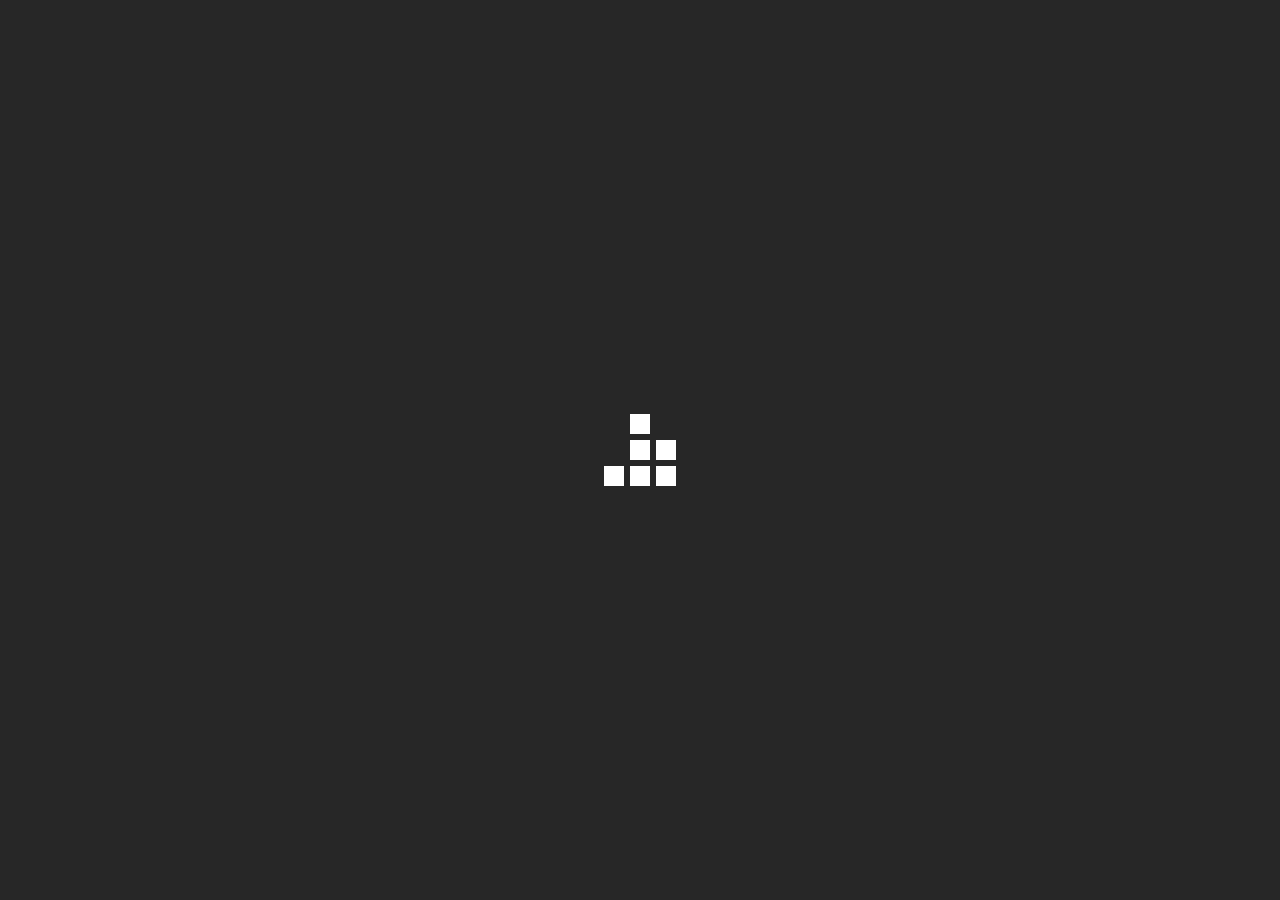
==== commit 67491e27: "login" ====
--- a/index.html
+++ b/index.html
@@ -18,7 +18,52 @@
     <link rel="stylesheet" href="css/all.min.css" />
   </head>
   <body>
-    Ща буит саит
+    
+    <div class="preloader">
+      <div class="banter-loader">
+        <div class="banter-loader__box"></div>
+        <div class="banter-loader__box"></div>
+        <div class="banter-loader__box"></div>
+        <div class="banter-loader__box"></div>
+        <div class="banter-loader__box"></div>
+        <div class="banter-loader__box"></div>
+        <div class="banter-loader__box"></div>
+        <div class="banter-loader__box"></div>
+        <div class="banter-loader__box"></div>
+      </div>
+    </div>
+
+    <div class="fon">
+      <p class="fon__item fon--left">chaban party chaban party chaban party chaban party </p>
+      <p class="fon__item fon--right">chaban party chaban party chaban party chaban party</p>
+      <p class="fon__item fon--left">chaban party chaban party chaban party chaban party </p>
+      <p class="fon__item fon--right">chaban party chaban party chaban party chaban party</p>
+      <p class="fon__item fon--left">chaban party chaban party chaban party chaban party </p>
+      <p class="fon__item fon--right">chaban party chaban party chaban party chaban party</p>
+      <p class="fon__item fon--left">chaban party chaban party chaban party chaban party </p>
+      <p class="fon__item fon--right">chaban party chaban party chaban party chaban party</p>    
+    </div>
+
+    <div class="login__wrap">
+      <div class="login">
+        <div class="logo__wrap">
+          <img src="img/logo.png" alt="" class="logo">
+        </div>
+        <div class="login__window">
+          <p class="login__text">
+            Lorem ipsum dolor sit amet consectetur adipisicing elit. Necessitatibus ipsa accusamus itaque, sunt fugit eveniet vitae, dolore eos ab voluptatibus ratione! Incidunt nobis cum enim aut ratione maiores iste molestias.
+            Praesentium earum provident ab. Quos impedit libero corrupti perferendis culpa odit obcaecati possimus optio recusandae. Possimus animi beatae nostrum quam, soluta eveniet, esse ad quas quibusdam quia dolores, ipsa perspiciatis!
+            Facere quae nemo in neque! Dolorum, numquam animi possimus cumque ratione ut. Consequuntur, voluptatem? Modi non quis assumenda eum quo dolore repellendus et ut nihil. Nemo aliquam neque odit. Sunt.
+          </p>
+          <div class="form__wrap">
+            <p class="massage">пароль не верен, уходи это закрытая тусовка</p>
+            <input type="password" maxlength="4" class="form" placeholder="ПАРОЛЬ:" autofocus>
+            <a href="#" class="btn-start">ПОГНАЛИ</a>
+          </div>
+        </div>
+      </div>
+    </div>
+
     <script src="https://code.jquery.com/jquery-3.5.0.min.js"></script>
     <script src="js/main.js"></script>
   </body>
--- a/css/style.css
+++ b/css/style.css
@@ -1 +1 @@
-*{margin:0;padding:0;-webkit-box-sizing:border-box;box-sizing:border-box}html{font-family:"PT Serif", serif;font-size:15px}.container{margin:0 auto;max-width:1170px;padding-left:1rem;padding-right:1rem}.header{font-family:"Roboto", sans-serif}.header__top{background-color:#303030}.header__top__link{margin-left:-1rem;display:inline-block;padding:1rem;color:#cbcacb;text-decoration:none;font-size:0.93rem}.header__top__link-yealow{background-color:#ffc222;font-size:1.06rem;color:#1b1b1b;padding:1rem 1.33rem;float:left}.header__top__container{display:-webkit-box;display:-ms-flexbox;display:flex;-webkit-box-pack:justify;-ms-flex-pack:justify;justify-content:space-between}.header__icons{margin-right:0.6rem}.header__contact__icons{color:#ffc222}.header__middle{margin:1.8rem 0rem;font-family:"Roboto", sans-serif}.header__middle__container{display:-webkit-box;display:-ms-flexbox;display:flex;-webkit-box-pack:justify;-ms-flex-pack:justify;justify-content:space-between}.header__middle .header__logo{margin-left:5px;text-transform:uppercase;font-size:2rem;color:#1b1b1b;font-weight:100}.header__middle .header__logo-yelow{font-weight:500;color:#ffc222}.header__nav{display:-webkit-box;display:-ms-flexbox;display:flex;margin-right:-1.125rem}.header__nav__links{font-size:1.06rem;text-decoration:none;color:#323232;padding:0.5em 1.125em;margin-left:1rem;border:1px solid white;-webkit-transition:border 0.2s;-o-transition:border 0.2s;transition:border 0.2s}.header__nav__links:hover{border:1px solid #ffc222}+*{margin:0;padding:0;-webkit-box-sizing:border-box;box-sizing:border-box;outline:none}html{font-family:Arial, Helvetica, sans-serif;font-size:15px}.container{margin:0 auto;max-width:1170px;padding-left:1rem;padding-right:1rem}*,*:before,*:after{-webkit-box-sizing:border-box;box-sizing:border-box}.preloader{background:#272727;-webkit-transition:all .4s;-o-transition:all .4s;transition:all .4s;width:100%;height:100%;position:absolute;z-index:999}.banter-loader{position:relative;left:50%;top:50%;width:72px;height:72px;margin-left:-36px;margin-top:-36px}.banter-loader__box{float:left;position:relative;width:20px;height:20px;margin-right:6px}.banter-loader__box:before{content:"";position:absolute;left:0;top:0;width:100%;height:100%;background:#fff}.banter-loader__box:nth-child(3n){margin-right:0;margin-bottom:6px}.banter-loader__box:nth-child(1):before,.banter-loader__box:nth-child(4):before{margin-left:26px}.banter-loader__box:nth-child(3):before{margin-top:52px}.banter-loader__box:last-child{margin-bottom:0}@-webkit-keyframes moveBox-1{9.09091%{-webkit-transform:translate(-26px, 0);transform:translate(-26px, 0)}18.18182%{-webkit-transform:translate(0px, 0);transform:translate(0px, 0)}27.27273%{-webkit-transform:translate(0px, 0);transform:translate(0px, 0)}36.36364%{-webkit-transform:translate(26px, 0);transform:translate(26px, 0)}45.45455%{-webkit-transform:translate(26px, 26px);transform:translate(26px, 26px)}54.54545%{-webkit-transform:translate(26px, 26px);transform:translate(26px, 26px)}63.63636%{-webkit-transform:translate(26px, 26px);transform:translate(26px, 26px)}72.72727%{-webkit-transform:translate(26px, 0px);transform:translate(26px, 0px)}81.81818%{-webkit-transform:translate(0px, 0px);transform:translate(0px, 0px)}90.90909%{-webkit-transform:translate(-26px, 0px);transform:translate(-26px, 0px)}100%{-webkit-transform:translate(0px, 0px);transform:translate(0px, 0px)}}@keyframes moveBox-1{9.09091%{-webkit-transform:translate(-26px, 0);transform:translate(-26px, 0)}18.18182%{-webkit-transform:translate(0px, 0);transform:translate(0px, 0)}27.27273%{-webkit-transform:translate(0px, 0);transform:translate(0px, 0)}36.36364%{-webkit-transform:translate(26px, 0);transform:translate(26px, 0)}45.45455%{-webkit-transform:translate(26px, 26px);transform:translate(26px, 26px)}54.54545%{-webkit-transform:translate(26px, 26px);transform:translate(26px, 26px)}63.63636%{-webkit-transform:translate(26px, 26px);transform:translate(26px, 26px)}72.72727%{-webkit-transform:translate(26px, 0px);transform:translate(26px, 0px)}81.81818%{-webkit-transform:translate(0px, 0px);transform:translate(0px, 0px)}90.90909%{-webkit-transform:translate(-26px, 0px);transform:translate(-26px, 0px)}100%{-webkit-transform:translate(0px, 0px);transform:translate(0px, 0px)}}.banter-loader__box:nth-child(1){-webkit-animation:moveBox-1 4s infinite;animation:moveBox-1 4s infinite}@-webkit-keyframes moveBox-2{9.09091%{-webkit-transform:translate(0, 0);transform:translate(0, 0)}18.18182%{-webkit-transform:translate(26px, 0);transform:translate(26px, 0)}27.27273%{-webkit-transform:translate(0px, 0);transform:translate(0px, 0)}36.36364%{-webkit-transform:translate(26px, 0);transform:translate(26px, 0)}45.45455%{-webkit-transform:translate(26px, 26px);transform:translate(26px, 26px)}54.54545%{-webkit-transform:translate(26px, 26px);transform:translate(26px, 26px)}63.63636%{-webkit-transform:translate(26px, 26px);transform:translate(26px, 26px)}72.72727%{-webkit-transform:translate(26px, 26px);transform:translate(26px, 26px)}81.81818%{-webkit-transform:translate(0px, 26px);transform:translate(0px, 26px)}90.90909%{-webkit-transform:translate(0px, 26px);transform:translate(0px, 26px)}100%{-webkit-transform:translate(0px, 0px);transform:translate(0px, 0px)}}@keyframes moveBox-2{9.09091%{-webkit-transform:translate(0, 0);transform:translate(0, 0)}18.18182%{-webkit-transform:translate(26px, 0);transform:translate(26px, 0)}27.27273%{-webkit-transform:translate(0px, 0);transform:translate(0px, 0)}36.36364%{-webkit-transform:translate(26px, 0);transform:translate(26px, 0)}45.45455%{-webkit-transform:translate(26px, 26px);transform:translate(26px, 26px)}54.54545%{-webkit-transform:translate(26px, 26px);transform:translate(26px, 26px)}63.63636%{-webkit-transform:translate(26px, 26px);transform:translate(26px, 26px)}72.72727%{-webkit-transform:translate(26px, 26px);transform:translate(26px, 26px)}81.81818%{-webkit-transform:translate(0px, 26px);transform:translate(0px, 26px)}90.90909%{-webkit-transform:translate(0px, 26px);transform:translate(0px, 26px)}100%{-webkit-transform:translate(0px, 0px);transform:translate(0px, 0px)}}.banter-loader__box:nth-child(2){-webkit-animation:moveBox-2 4s infinite;animation:moveBox-2 4s infinite}@-webkit-keyframes moveBox-3{9.09091%{-webkit-transform:translate(-26px, 0);transform:translate(-26px, 0)}18.18182%{-webkit-transform:translate(-26px, 0);transform:translate(-26px, 0)}27.27273%{-webkit-transform:translate(0px, 0);transform:translate(0px, 0)}36.36364%{-webkit-transform:translate(-26px, 0);transform:translate(-26px, 0)}45.45455%{-webkit-transform:translate(-26px, 0);transform:translate(-26px, 0)}54.54545%{-webkit-transform:translate(-26px, 0);transform:translate(-26px, 0)}63.63636%{-webkit-transform:translate(-26px, 0);transform:translate(-26px, 0)}72.72727%{-webkit-transform:translate(-26px, 0);transform:translate(-26px, 0)}81.81818%{-webkit-transform:translate(-26px, -26px);transform:translate(-26px, -26px)}90.90909%{-webkit-transform:translate(0px, -26px);transform:translate(0px, -26px)}100%{-webkit-transform:translate(0px, 0px);transform:translate(0px, 0px)}}@keyframes moveBox-3{9.09091%{-webkit-transform:translate(-26px, 0);transform:translate(-26px, 0)}18.18182%{-webkit-transform:translate(-26px, 0);transform:translate(-26px, 0)}27.27273%{-webkit-transform:translate(0px, 0);transform:translate(0px, 0)}36.36364%{-webkit-transform:translate(-26px, 0);transform:translate(-26px, 0)}45.45455%{-webkit-transform:translate(-26px, 0);transform:translate(-26px, 0)}54.54545%{-webkit-transform:translate(-26px, 0);transform:translate(-26px, 0)}63.63636%{-webkit-transform:translate(-26px, 0);transform:translate(-26px, 0)}72.72727%{-webkit-transform:translate(-26px, 0);transform:translate(-26px, 0)}81.81818%{-webkit-transform:translate(-26px, -26px);transform:translate(-26px, -26px)}90.90909%{-webkit-transform:translate(0px, -26px);transform:translate(0px, -26px)}100%{-webkit-transform:translate(0px, 0px);transform:translate(0px, 0px)}}.banter-loader__box:nth-child(3){-webkit-animation:moveBox-3 4s infinite;animation:moveBox-3 4s infinite}@-webkit-keyframes moveBox-4{9.09091%{-webkit-transform:translate(-26px, 0);transform:translate(-26px, 0)}18.18182%{-webkit-transform:translate(-26px, 0);transform:translate(-26px, 0)}27.27273%{-webkit-transform:translate(-26px, -26px);transform:translate(-26px, -26px)}36.36364%{-webkit-transform:translate(0px, -26px);transform:translate(0px, -26px)}45.45455%{-webkit-transform:translate(0px, 0px);transform:translate(0px, 0px)}54.54545%{-webkit-transform:translate(0px, -26px);transform:translate(0px, -26px)}63.63636%{-webkit-transform:translate(0px, -26px);transform:translate(0px, -26px)}72.72727%{-webkit-transform:translate(0px, -26px);transform:translate(0px, -26px)}81.81818%{-webkit-transform:translate(-26px, -26px);transform:translate(-26px, -26px)}90.90909%{-webkit-transform:translate(-26px, 0px);transform:translate(-26px, 0px)}100%{-webkit-transform:translate(0px, 0px);transform:translate(0px, 0px)}}@keyframes moveBox-4{9.09091%{-webkit-transform:translate(-26px, 0);transform:translate(-26px, 0)}18.18182%{-webkit-transform:translate(-26px, 0);transform:translate(-26px, 0)}27.27273%{-webkit-transform:translate(-26px, -26px);transform:translate(-26px, -26px)}36.36364%{-webkit-transform:translate(0px, -26px);transform:translate(0px, -26px)}45.45455%{-webkit-transform:translate(0px, 0px);transform:translate(0px, 0px)}54.54545%{-webkit-transform:translate(0px, -26px);transform:translate(0px, -26px)}63.63636%{-webkit-transform:translate(0px, -26px);transform:translate(0px, -26px)}72.72727%{-webkit-transform:translate(0px, -26px);transform:translate(0px, -26px)}81.81818%{-webkit-transform:translate(-26px, -26px);transform:translate(-26px, -26px)}90.90909%{-webkit-transform:translate(-26px, 0px);transform:translate(-26px, 0px)}100%{-webkit-transform:translate(0px, 0px);transform:translate(0px, 0px)}}.banter-loader__box:nth-child(4){-webkit-animation:moveBox-4 4s infinite;animation:moveBox-4 4s infinite}@-webkit-keyframes moveBox-5{9.09091%{-webkit-transform:translate(0, 0);transform:translate(0, 0)}18.18182%{-webkit-transform:translate(0, 0);transform:translate(0, 0)}27.27273%{-webkit-transform:translate(0, 0);transform:translate(0, 0)}36.36364%{-webkit-transform:translate(26px, 0);transform:translate(26px, 0)}45.45455%{-webkit-transform:translate(26px, 0);transform:translate(26px, 0)}54.54545%{-webkit-transform:translate(26px, 0);transform:translate(26px, 0)}63.63636%{-webkit-transform:translate(26px, 0);transform:translate(26px, 0)}72.72727%{-webkit-transform:translate(26px, 0);transform:translate(26px, 0)}81.81818%{-webkit-transform:translate(26px, -26px);transform:translate(26px, -26px)}90.90909%{-webkit-transform:translate(0px, -26px);transform:translate(0px, -26px)}100%{-webkit-transform:translate(0px, 0px);transform:translate(0px, 0px)}}@keyframes moveBox-5{9.09091%{-webkit-transform:translate(0, 0);transform:translate(0, 0)}18.18182%{-webkit-transform:translate(0, 0);transform:translate(0, 0)}27.27273%{-webkit-transform:translate(0, 0);transform:translate(0, 0)}36.36364%{-webkit-transform:translate(26px, 0);transform:translate(26px, 0)}45.45455%{-webkit-transform:translate(26px, 0);transform:translate(26px, 0)}54.54545%{-webkit-transform:translate(26px, 0);transform:translate(26px, 0)}63.63636%{-webkit-transform:translate(26px, 0);transform:translate(26px, 0)}72.72727%{-webkit-transform:translate(26px, 0);transform:translate(26px, 0)}81.81818%{-webkit-transform:translate(26px, -26px);transform:translate(26px, -26px)}90.90909%{-webkit-transform:translate(0px, -26px);transform:translate(0px, -26px)}100%{-webkit-transform:translate(0px, 0px);transform:translate(0px, 0px)}}.banter-loader__box:nth-child(5){-webkit-animation:moveBox-5 4s infinite;animation:moveBox-5 4s infinite}@-webkit-keyframes moveBox-6{9.09091%{-webkit-transform:translate(0, 0);transform:translate(0, 0)}18.18182%{-webkit-transform:translate(-26px, 0);transform:translate(-26px, 0)}27.27273%{-webkit-transform:translate(-26px, 0);transform:translate(-26px, 0)}36.36364%{-webkit-transform:translate(0px, 0);transform:translate(0px, 0)}45.45455%{-webkit-transform:translate(0px, 0);transform:translate(0px, 0)}54.54545%{-webkit-transform:translate(0px, 0);transform:translate(0px, 0)}63.63636%{-webkit-transform:translate(0px, 0);transform:translate(0px, 0)}72.72727%{-webkit-transform:translate(0px, 26px);transform:translate(0px, 26px)}81.81818%{-webkit-transform:translate(-26px, 26px);transform:translate(-26px, 26px)}90.90909%{-webkit-transform:translate(-26px, 0px);transform:translate(-26px, 0px)}100%{-webkit-transform:translate(0px, 0px);transform:translate(0px, 0px)}}@keyframes moveBox-6{9.09091%{-webkit-transform:translate(0, 0);transform:translate(0, 0)}18.18182%{-webkit-transform:translate(-26px, 0);transform:translate(-26px, 0)}27.27273%{-webkit-transform:translate(-26px, 0);transform:translate(-26px, 0)}36.36364%{-webkit-transform:translate(0px, 0);transform:translate(0px, 0)}45.45455%{-webkit-transform:translate(0px, 0);transform:translate(0px, 0)}54.54545%{-webkit-transform:translate(0px, 0);transform:translate(0px, 0)}63.63636%{-webkit-transform:translate(0px, 0);transform:translate(0px, 0)}72.72727%{-webkit-transform:translate(0px, 26px);transform:translate(0px, 26px)}81.81818%{-webkit-transform:translate(-26px, 26px);transform:translate(-26px, 26px)}90.90909%{-webkit-transform:translate(-26px, 0px);transform:translate(-26px, 0px)}100%{-webkit-transform:translate(0px, 0px);transform:translate(0px, 0px)}}.banter-loader__box:nth-child(6){-webkit-animation:moveBox-6 4s infinite;animation:moveBox-6 4s infinite}@-webkit-keyframes moveBox-7{9.09091%{-webkit-transform:translate(26px, 0);transform:translate(26px, 0)}18.18182%{-webkit-transform:translate(26px, 0);transform:translate(26px, 0)}27.27273%{-webkit-transform:translate(26px, 0);transform:translate(26px, 0)}36.36364%{-webkit-transform:translate(0px, 0);transform:translate(0px, 0)}45.45455%{-webkit-transform:translate(0px, -26px);transform:translate(0px, -26px)}54.54545%{-webkit-transform:translate(26px, -26px);transform:translate(26px, -26px)}63.63636%{-webkit-transform:translate(0px, -26px);transform:translate(0px, -26px)}72.72727%{-webkit-transform:translate(0px, -26px);transform:translate(0px, -26px)}81.81818%{-webkit-transform:translate(0px, 0px);transform:translate(0px, 0px)}90.90909%{-webkit-transform:translate(26px, 0px);transform:translate(26px, 0px)}100%{-webkit-transform:translate(0px, 0px);transform:translate(0px, 0px)}}@keyframes moveBox-7{9.09091%{-webkit-transform:translate(26px, 0);transform:translate(26px, 0)}18.18182%{-webkit-transform:translate(26px, 0);transform:translate(26px, 0)}27.27273%{-webkit-transform:translate(26px, 0);transform:translate(26px, 0)}36.36364%{-webkit-transform:translate(0px, 0);transform:translate(0px, 0)}45.45455%{-webkit-transform:translate(0px, -26px);transform:translate(0px, -26px)}54.54545%{-webkit-transform:translate(26px, -26px);transform:translate(26px, -26px)}63.63636%{-webkit-transform:translate(0px, -26px);transform:translate(0px, -26px)}72.72727%{-webkit-transform:translate(0px, -26px);transform:translate(0px, -26px)}81.81818%{-webkit-transform:translate(0px, 0px);transform:translate(0px, 0px)}90.90909%{-webkit-transform:translate(26px, 0px);transform:translate(26px, 0px)}100%{-webkit-transform:translate(0px, 0px);transform:translate(0px, 0px)}}.banter-loader__box:nth-child(7){-webkit-animation:moveBox-7 4s infinite;animation:moveBox-7 4s infinite}@-webkit-keyframes moveBox-8{9.09091%{-webkit-transform:translate(0, 0);transform:translate(0, 0)}18.18182%{-webkit-transform:translate(-26px, 0);transform:translate(-26px, 0)}27.27273%{-webkit-transform:translate(-26px, -26px);transform:translate(-26px, -26px)}36.36364%{-webkit-transform:translate(0px, -26px);transform:translate(0px, -26px)}45.45455%{-webkit-transform:translate(0px, -26px);transform:translate(0px, -26px)}54.54545%{-webkit-transform:translate(0px, -26px);transform:translate(0px, -26px)}63.63636%{-webkit-transform:translate(0px, -26px);transform:translate(0px, -26px)}72.72727%{-webkit-transform:translate(0px, -26px);transform:translate(0px, -26px)}81.81818%{-webkit-transform:translate(26px, -26px);transform:translate(26px, -26px)}90.90909%{-webkit-transform:translate(26px, 0px);transform:translate(26px, 0px)}100%{-webkit-transform:translate(0px, 0px);transform:translate(0px, 0px)}}@keyframes moveBox-8{9.09091%{-webkit-transform:translate(0, 0);transform:translate(0, 0)}18.18182%{-webkit-transform:translate(-26px, 0);transform:translate(-26px, 0)}27.27273%{-webkit-transform:translate(-26px, -26px);transform:translate(-26px, -26px)}36.36364%{-webkit-transform:translate(0px, -26px);transform:translate(0px, -26px)}45.45455%{-webkit-transform:translate(0px, -26px);transform:translate(0px, -26px)}54.54545%{-webkit-transform:translate(0px, -26px);transform:translate(0px, -26px)}63.63636%{-webkit-transform:translate(0px, -26px);transform:translate(0px, -26px)}72.72727%{-webkit-transform:translate(0px, -26px);transform:translate(0px, -26px)}81.81818%{-webkit-transform:translate(26px, -26px);transform:translate(26px, -26px)}90.90909%{-webkit-transform:translate(26px, 0px);transform:translate(26px, 0px)}100%{-webkit-transform:translate(0px, 0px);transform:translate(0px, 0px)}}.banter-loader__box:nth-child(8){-webkit-animation:moveBox-8 4s infinite;animation:moveBox-8 4s infinite}@-webkit-keyframes moveBox-9{9.09091%{-webkit-transform:translate(-26px, 0);transform:translate(-26px, 0)}18.18182%{-webkit-transform:translate(-26px, 0);transform:translate(-26px, 0)}27.27273%{-webkit-transform:translate(0px, 0);transform:translate(0px, 0)}36.36364%{-webkit-transform:translate(-26px, 0);transform:translate(-26px, 0)}45.45455%{-webkit-transform:translate(0px, 0);transform:translate(0px, 0)}54.54545%{-webkit-transform:translate(0px, 0);transform:translate(0px, 0)}63.63636%{-webkit-transform:translate(-26px, 0);transform:translate(-26px, 0)}72.72727%{-webkit-transform:translate(-26px, 0);transform:translate(-26px, 0)}81.81818%{-webkit-transform:translate(-52px, 0);transform:translate(-52px, 0)}90.90909%{-webkit-transform:translate(-26px, 0);transform:translate(-26px, 0)}100%{-webkit-transform:translate(0px, 0);transform:translate(0px, 0)}}@keyframes moveBox-9{9.09091%{-webkit-transform:translate(-26px, 0);transform:translate(-26px, 0)}18.18182%{-webkit-transform:translate(-26px, 0);transform:translate(-26px, 0)}27.27273%{-webkit-transform:translate(0px, 0);transform:translate(0px, 0)}36.36364%{-webkit-transform:translate(-26px, 0);transform:translate(-26px, 0)}45.45455%{-webkit-transform:translate(0px, 0);transform:translate(0px, 0)}54.54545%{-webkit-transform:translate(0px, 0);transform:translate(0px, 0)}63.63636%{-webkit-transform:translate(-26px, 0);transform:translate(-26px, 0)}72.72727%{-webkit-transform:translate(-26px, 0);transform:translate(-26px, 0)}81.81818%{-webkit-transform:translate(-52px, 0);transform:translate(-52px, 0)}90.90909%{-webkit-transform:translate(-26px, 0);transform:translate(-26px, 0)}100%{-webkit-transform:translate(0px, 0);transform:translate(0px, 0)}}.banter-loader__box:nth-child(9){-webkit-animation:moveBox-9 4s infinite;animation:moveBox-9 4s infinite}html{background-color:#272727}.login__wrap{width:100%;height:100vh;display:-webkit-box;display:-webkit-flex;display:-ms-flexbox;display:flex;-webkit-box-pack:center;-webkit-justify-content:center;-ms-flex-pack:center;justify-content:center}.login__wrap .login{-webkit-align-self:center;-ms-flex-item-align:center;align-self:center;display:-webkit-box;display:-webkit-flex;display:-ms-flexbox;display:flex;-webkit-box-orient:vertical;-webkit-box-direction:normal;-webkit-flex-direction:column;-ms-flex-direction:column;flex-direction:column}.login__wrap .login .logo__wrap{-webkit-align-self:center;-ms-flex-item-align:center;-ms-grid-row-align:center;align-self:center;max-height:15rem;max-width:15rem;z-index:1}.login__wrap .login .logo__wrap .logo{width:100%;height:100%}.login__wrap .login__window{width:50rem;min-height:25rem;border:3px solid red;background-color:#fafafa;-webkit-border-radius:5rem;border-radius:5rem;margin-top:-2rem;-webkit-transition:margin-top .3s;-o-transition:margin-top .3s;transition:margin-top .3s;-webkit-box-sizing:border-box;box-sizing:border-box}.login__wrap .login__window:hover{margin-top:-3rem}.login__wrap .login__text{font-size:1.1rem;padding:4rem 2rem 2rem;text-align:justify}.login__wrap .login .form__wrap{display:-webkit-box;display:-webkit-flex;display:-ms-flexbox;display:flex;-webkit-box-orient:vertical;-webkit-box-direction:normal;-webkit-flex-direction:column;-ms-flex-direction:column;flex-direction:column}.login__wrap .login .massage{opacity:0}.login__wrap .login .massage-active{opacity:1;color:red;text-align:center;margin-bottom:1rem}.login__wrap .login .form{-webkit-align-self:center;-ms-flex-item-align:center;-ms-grid-row-align:center;align-self:center;text-align:center;border:3px solid #b60000;-webkit-border-radius:3rem;border-radius:3rem;min-height:3rem}.login__wrap .login .btn-start{text-decoration:none;text-transform:uppercase;color:white;width:100%;margin:1.5rem auto;text-align:center;padding:1rem 2rem;border:0.2rem solid #777;-webkit-border-radius:3rem;border-radius:3rem;display:block;max-width:10rem;-webkit-transition:all 0.3s;-o-transition:all 0.3s;transition:all 0.3s;background-color:#646464}.login__wrap .login .btn-start--active{border:0.2rem solid #920000;background-color:#da0101}.fon{left:-40%;position:fixed;width:100%;height:100%;-webkit-transform:rotate(-35deg);-ms-transform:rotate(-35deg);transform:rotate(-35deg);z-index:-1}.fon__item{position:relative;font-weight:bold;text-transform:uppercase;color:#585858;font-size:10rem;-webkit-animation-duration:15s;animation-duration:15s;-webkit-animation-timing-function:linear;animation-timing-function:linear;-webkit-animation-iteration-count:infinite;animation-iteration-count:infinite;-webkit-animation-direction:alternate;animation-direction:alternate;white-space:pre;margin:-3rem auto}.fon--left{-webkit-animation-name:fontext-left;animation-name:fontext-left}.fon--right{-webkit-animation-name:fontext-right;animation-name:fontext-right}@-webkit-keyframes fontext-left{0%{left:-80%}100%{left:0%}}@keyframes fontext-left{0%{left:-80%}100%{left:0%}}@-webkit-keyframes fontext-right{0%{left:0%}100%{left:-80%}}@keyframes fontext-right{0%{left:0%}100%{left:-80%}}
